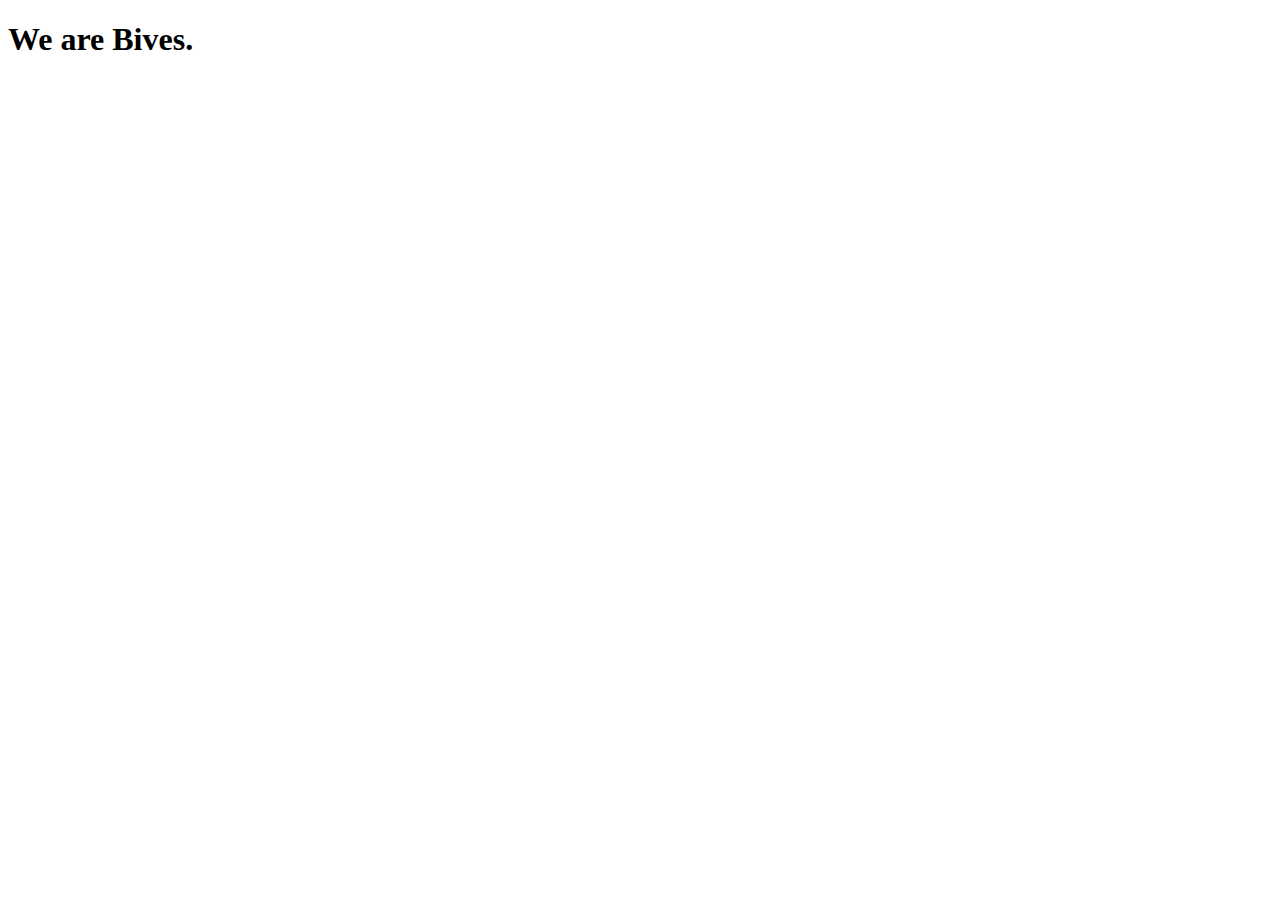
==== Templates/index.html @ 7138da74 "Add media" ====
<!DOCTYPE html>
<html lang="en">
<head>
    <meta charset="UTF-8">
    <meta name="viewport" content="width=device-width, initial-scale=1.0">
    <title>Bives</title>
</head>
<body>
    <h1>We are Bives.</h1>
</body>
</html>
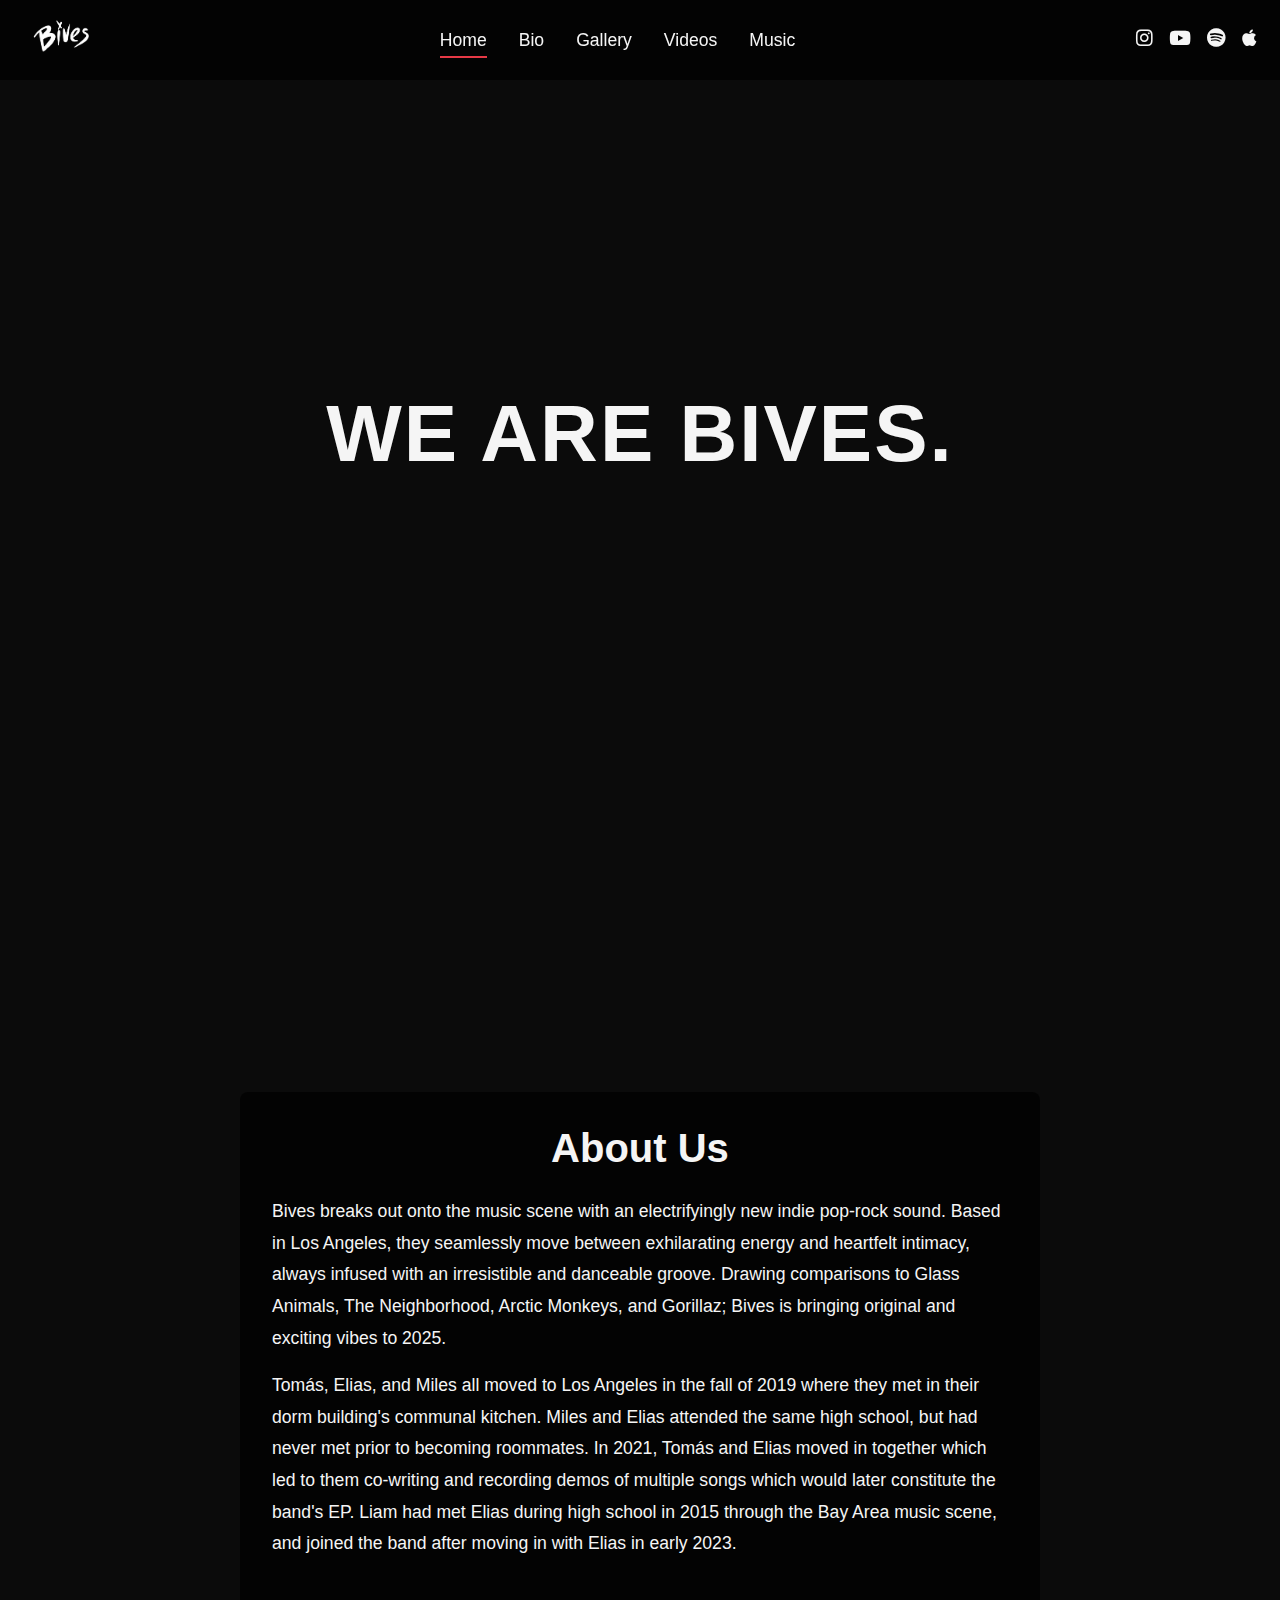
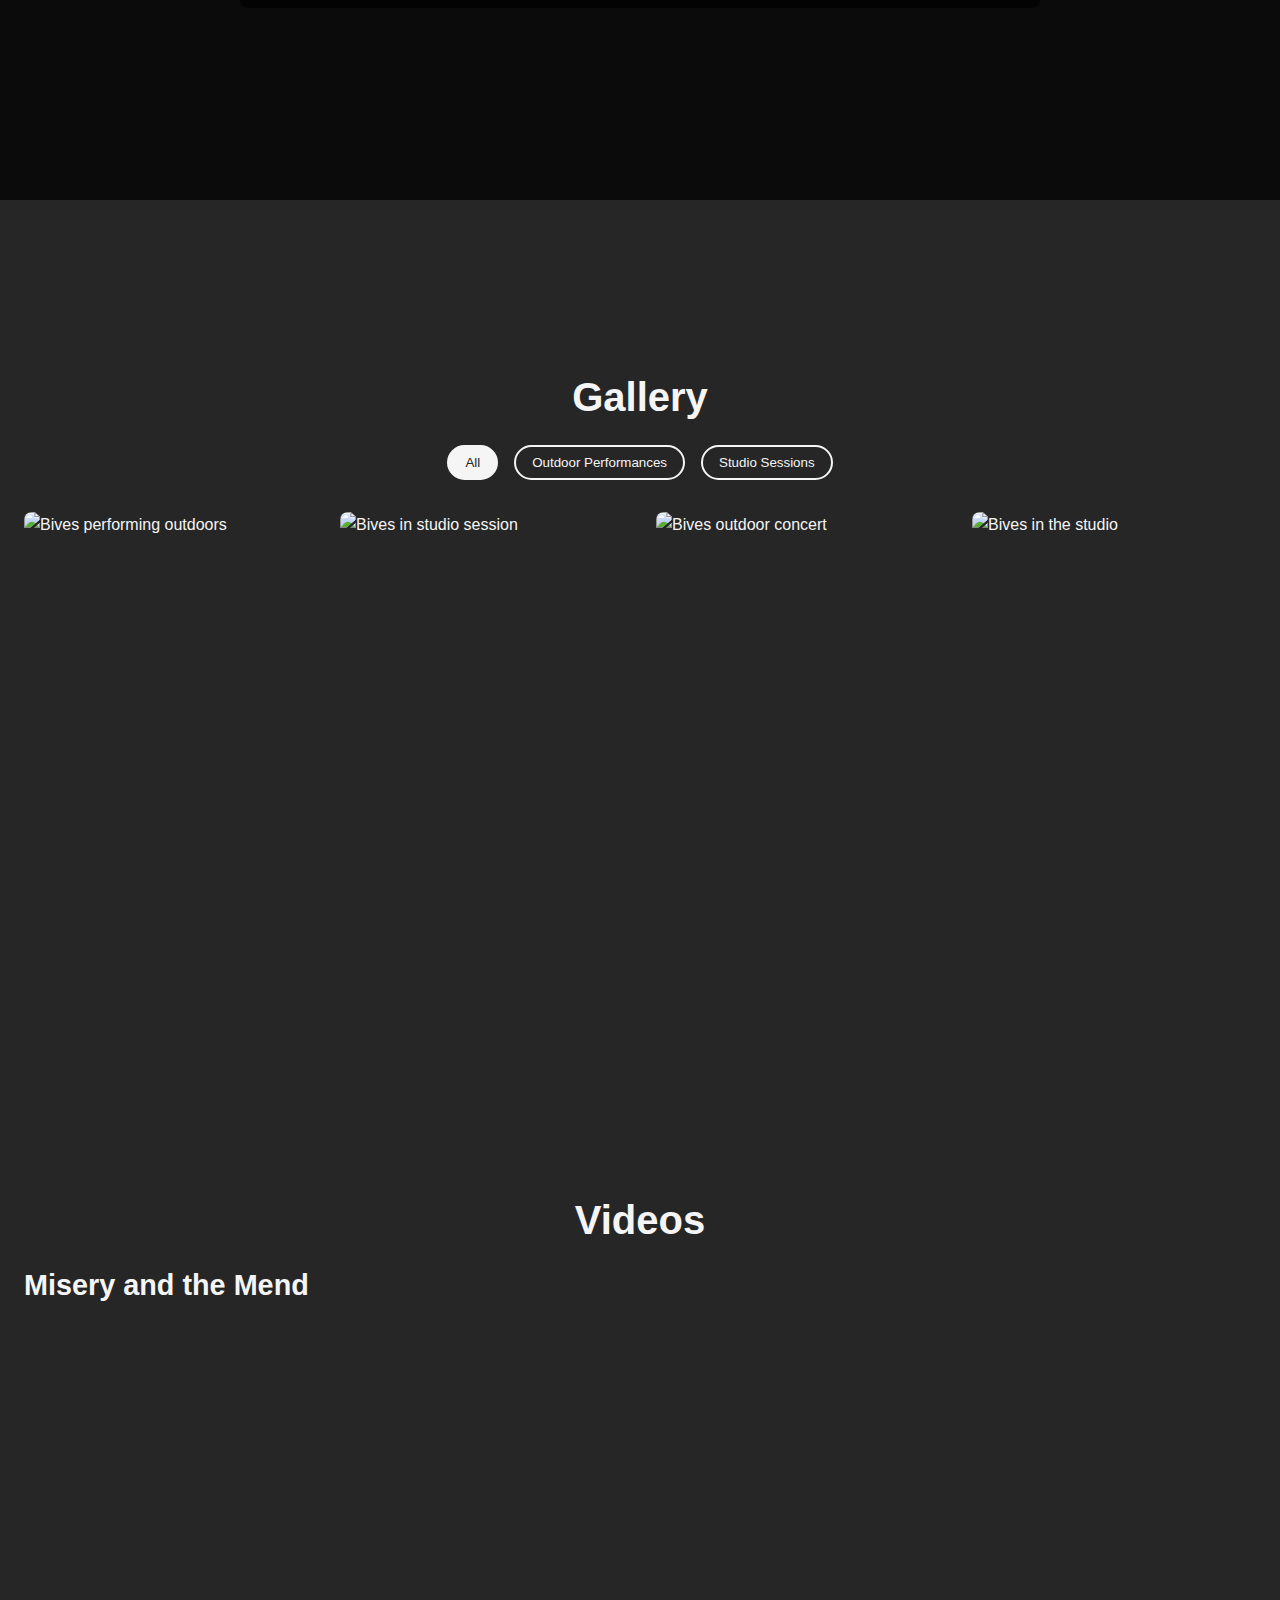
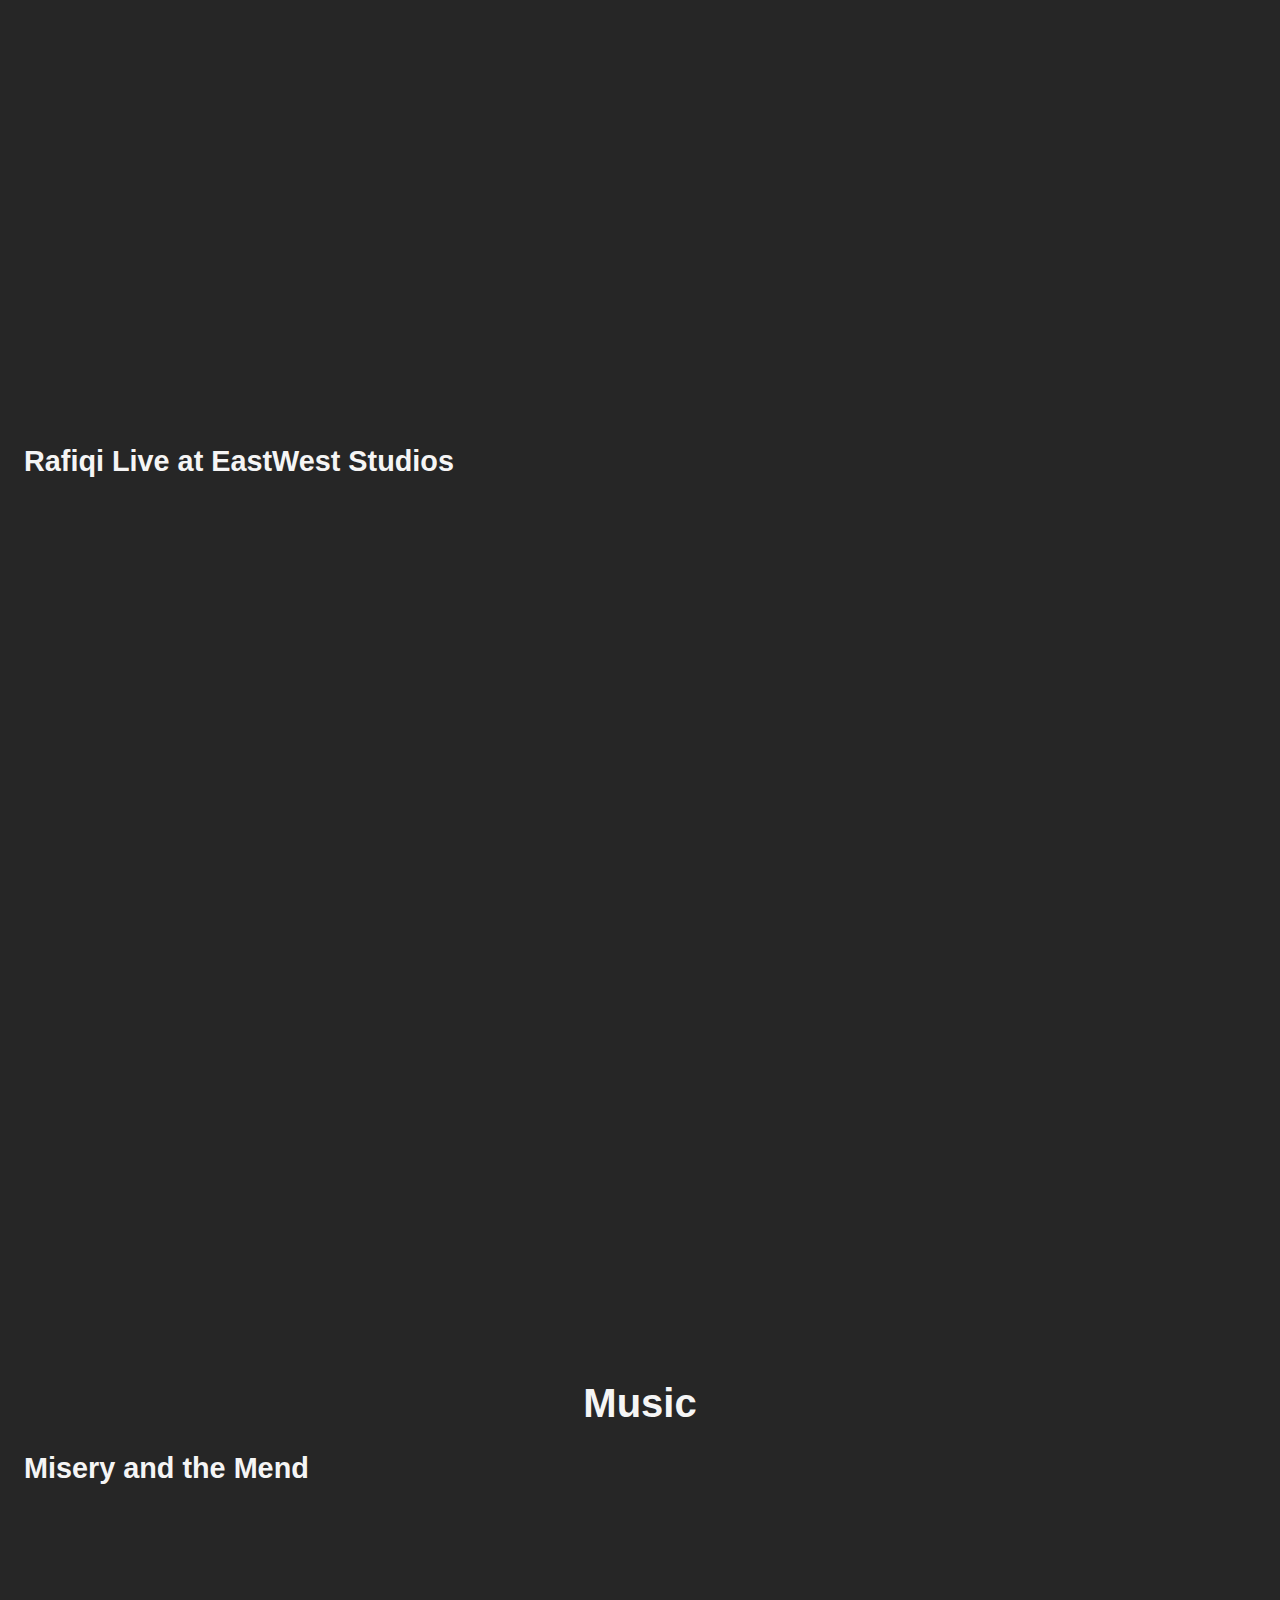
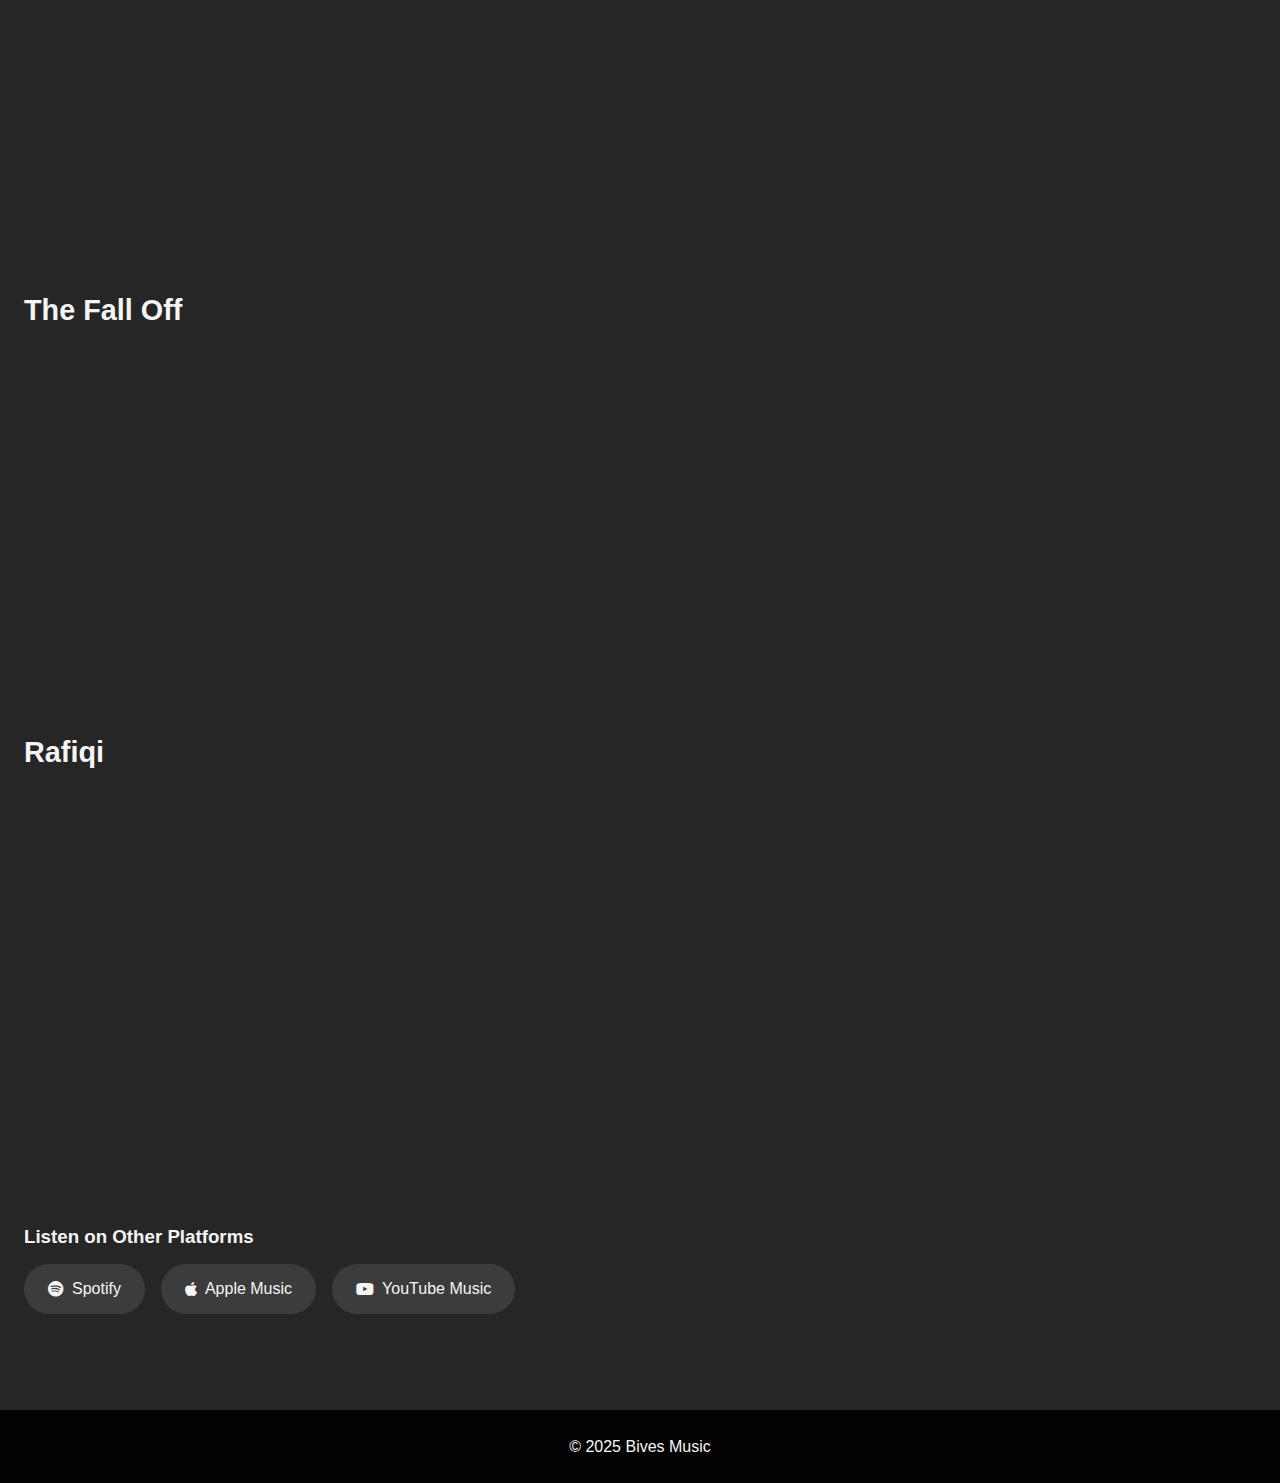
==== commit c5d57736: "Create index.html" ====
--- a/Templates/index.html
+++ b/Templates/index.html
@@ -1,11 +1,170 @@
+<!-- Templates/index.html -->
 <!DOCTYPE html>
 <html lang="en">
 <head>
     <meta charset="UTF-8">
     <meta name="viewport" content="width=device-width, initial-scale=1.0">
-    <title>Bives</title>
+    <title>Bives | Official Website</title>
+    <meta name="description" content="Bives - An electrifying indie pop-rock band from Los Angeles">
+    <link rel="stylesheet" href="../Static/css/styles.css">
+    <!-- Font Awesome for icons -->
+    <link rel="stylesheet" href="https://cdnjs.cloudflare.com/ajax/libs/font-awesome/6.4.0/css/all.min.css">
 </head>
 <body>
-    <h1>We are Bives.</h1>
+    <!-- Navigation -->
+    <nav class="main-nav">
+        <div class="nav-container">
+            <!-- Logo -->
+            <div class="logo">
+                <a href="#home">
+                    <img src="../Media/images/logo/logo_white.png" alt="Bives Logo" class="logo-img">
+                </a>
+            </div>
+            
+            <!-- Desktop Navigation Menu -->
+            <ul class="nav-menu">
+                <li><a href="#home" class="nav-link active">Home</a></li>
+                <li><a href="#bio" class="nav-link">Bio</a></li>
+                <li><a href="#gallery" class="nav-link">Gallery</a></li>
+                <li><a href="#videos" class="nav-link">Videos</a></li>
+                <li><a href="#music" class="nav-link">Music</a></li>
+            </ul>
+            
+            <!-- Social Media Links -->
+            <div class="social-links">
+                <a href="https://www.instagram.com/bives.mp3/" target="_blank" aria-label="Instagram">
+                    <i class="fab fa-instagram"></i>
+                </a>
+                <a href="https://www.youtube.com/channel/UCIbGfi64LMCAx41w2G6Bcbw" target="_blank" aria-label="YouTube">
+                    <i class="fab fa-youtube"></i>
+                </a>
+                <a href="https://open.spotify.com/artist/2z56uAB5zLrQXs2lIUnxNt" target="_blank" aria-label="Spotify">
+                    <i class="fab fa-spotify"></i>
+                </a>
+                <a href="#" target="_blank" aria-label="Apple Music">
+                    <i class="fab fa-apple"></i>
+                </a>
+            </div>
+            
+            <!-- Mobile Menu Toggle -->
+            <div class="hamburger">
+                <span class="bar"></span>
+                <span class="bar"></span>
+                <span class="bar"></span>
+            </div>
+        </div>
+    </nav>
+
+    <!-- Main Content Sections -->
+    <main>
+        <!-- Home/Landing Page -->
+        <section id="home" class="page home-page">
+            <div class="page-content">
+                <h1 class="main-title">We are Bives.</h1>
+            </div>
+        </section>
+
+        <!-- Bio/About Page -->
+        <section id="bio" class="page bio-page">
+            <div class="page-content">
+                <div class="bio-container">
+                    <h2>About Us</h2>
+                    <div class="bio-text">
+                        <p>Bives breaks out onto the music scene with an electrifyingly new indie pop-rock sound. Based in Los Angeles, they seamlessly move between exhilarating energy and heartfelt intimacy, always infused with an irresistible and danceable groove. Drawing comparisons to Glass Animals, The Neighborhood, Arctic Monkeys, and Gorillaz; Bives is bringing original and exciting vibes to 2025.</p>
+                        <p>Tomás, Elias, and Miles all moved to Los Angeles in the fall of 2019 where they met in their dorm building's communal kitchen. Miles and Elias attended the same high school, but had never met prior to becoming roommates. In 2021, Tomás and Elias moved in together which led to them co-writing and recording demos of multiple songs which would later constitute the band's EP. Liam had met Elias during high school in 2015 through the Bay Area music scene, and joined the band after moving in with Elias in early 2023.</p>
+                    </div>
+                </div>
+            </div>
+        </section>
+
+        <!-- Photo Gallery -->
+        <section id="gallery" class="page gallery-page">
+            <div class="page-content">
+                <h2>Gallery</h2>
+                <div class="gallery-categories">
+                    <button class="category-btn active" data-category="all">All</button>
+                    <button class="category-btn" data-category="outdoor">Outdoor Performances</button>
+                    <button class="category-btn" data-category="studio">Studio Sessions</button>
+                </div>
+                <div class="gallery-container">
+                    <div class="gallery-scroller">
+                        <!-- Gallery images will be populated here via JavaScript -->
+                    </div>
+                </div>
+            </div>
+        </section>
+
+        <!-- Videos Section -->
+        <section id="videos" class="page videos-page">
+            <div class="page-content">
+                <h2>Videos</h2>
+                <div class="videos-container">
+                    <div class="video-item">
+                        <h3>Misery and the Mend</h3>
+                        <div class="video-wrapper">
+                            <iframe width="560" height="315" src="https://www.youtube.com/embed/rcFxojbeQHA?si=1jiGKT5sKccXxqnn" title="YouTube video player" frameborder="0" allow="accelerometer; autoplay; clipboard-write; encrypted-media; gyroscope; picture-in-picture; web-share" referrerpolicy="strict-origin-when-cross-origin" allowfullscreen></iframe>
+                        </div>
+                    </div>
+                    <div class="video-item">
+                        <h3>Rafiqi Live at EastWest Studios</h3>
+                        <div class="video-wrapper">
+                            <iframe width="560" height="315" src="https://www.youtube.com/embed/BdA19tzehLc?si=J1nwJerDkR6PKJ5r" title="YouTube video player" frameborder="0" allow="accelerometer; autoplay; clipboard-write; encrypted-media; gyroscope; picture-in-picture; web-share" referrerpolicy="strict-origin-when-cross-origin" allowfullscreen></iframe>
+                        </div>
+                    </div>
+                </div>
+            </div>
+        </section>
+
+        <!-- Music Section -->
+        <section id="music" class="page music-page">
+            <div class="page-content">
+                <h2>Music</h2>
+                <div class="music-container">
+                    <div class="music-item">
+                        <h3>Misery and the Mend</h3>
+                        <div class="spotify-wrapper">
+                            <iframe style="border-radius:12px" src="https://open.spotify.com/embed/track/70ogw1NKKOwiwG8KB1XOak?utm_source=generator" width="100%" height="352" frameBorder="0" allowfullscreen="" allow="autoplay; clipboard-write; encrypted-media; fullscreen; picture-in-picture" loading="lazy"></iframe>
+                        </div>
+                    </div>
+                    <div class="music-item">
+                        <h3>The Fall Off</h3>
+                        <div class="spotify-wrapper">
+                            <iframe style="border-radius:12px" src="https://open.spotify.com/embed/track/1wkabSJ81QsYG14vYfn6i8?utm_source=generator&theme=0" width="100%" height="352" frameBorder="0" allowfullscreen="" allow="autoplay; clipboard-write; encrypted-media; fullscreen; picture-in-picture" loading="lazy"></iframe>
+                        </div>
+                    </div>
+                    <div class="music-item">
+                        <h3>Rafiqi</h3>
+                        <div class="spotify-wrapper">
+                            <iframe style="border-radius:12px" src="https://open.spotify.com/embed/track/7BXfAP07qdWw4hlUGqwCIs?utm_source=generator" width="100%" height="352" frameBorder="0" allowfullscreen="" allow="autoplay; clipboard-write; encrypted-media; fullscreen; picture-in-picture" loading="lazy"></iframe>
+                        </div>
+                    </div>
+                    <div class="music-platforms">
+                        <h3>Listen on Other Platforms</h3>
+                        <div class="platform-links">
+                            <a href="https://open.spotify.com/artist/2z56uAB5zLrQXs2lIUnxNt" target="_blank" class="platform-link">
+                                <i class="fab fa-spotify"></i> Spotify
+                            </a>
+                            <a href="#" target="_blank" class="platform-link">
+                                <i class="fab fa-apple"></i> Apple Music
+                            </a>
+                            <a href="#" target="_blank" class="platform-link">
+                                <i class="fab fa-youtube"></i> YouTube Music
+                            </a>
+                        </div>
+                    </div>
+                </div>
+            </div>
+        </section>
+    </main>
+
+    <!-- Footer -->
+    <footer class="main-footer">
+        <div class="footer-content">
+            <p>&copy; 2025 Bives Music</p>
+        </div>
+    </footer>
+
+    <!-- JavaScript -->
+    <script src="../Static/js/main.js"></script>
 </body>
 </html>--- a/Static/css/styles.css
+++ b/Static/css/styles.css
@@ -0,0 +1,527 @@
+/* Static/css/styles.css */
+
+/* ===== GLOBAL STYLES ===== */
+:root {
+    --primary-color: #262626;
+    --secondary-color: #f5f5f5;
+    --accent-color: #e63946;
+    --text-light: #f5f5f5;
+    --text-dark: #262626;
+    --transition: all 0.3s ease;
+    --overlay-dark: rgba(0, 0, 0, 0.7);
+    --overlay-light: rgba(255, 255, 255, 0.1);
+}
+
+* {
+    margin: 0;
+    padding: 0;
+    box-sizing: border-box;
+}
+
+html {
+    scroll-behavior: smooth;
+    scroll-snap-type: y mandatory;
+}
+
+body {
+    font-family: 'Helvetica Neue', Arial, sans-serif;
+    line-height: 1.6;
+    color: var(--text-light);
+    background-color: var(--primary-color);
+    overflow-x: hidden;
+}
+
+h1, h2, h3, h4 {
+    font-weight: 700;
+    line-height: 1.2;
+}
+
+a {
+    text-decoration: none;
+    color: var(--text-light);
+    transition: var(--transition);
+}
+
+a:hover {
+    color: var(--accent-color);
+}
+
+ul {
+    list-style: none;
+}
+
+img {
+    max-width: 100%;
+    height: auto;
+}
+
+/* ===== NAVIGATION ===== */
+.main-nav {
+    position: fixed;
+    width: 100%;
+    z-index: 1000;
+    background-color: rgba(0, 0, 0, 0.7);
+    backdrop-filter: blur(10px);
+    padding: 1rem 0;
+}
+
+.nav-container {
+    max-width: 1400px;
+    margin: 0 auto;
+    display: flex;
+    justify-content: space-between;
+    align-items: center;
+    padding: 0 1.5rem;
+}
+
+.logo {
+    z-index: 1001;
+}
+
+.logo-img {
+    height: 40px;
+    width: auto;
+}
+
+.nav-menu {
+    display: flex;
+    justify-content: center;
+    align-items: center;
+    gap: 2rem;
+}
+
+.nav-link {
+    font-size: 1.1rem;
+    font-weight: 500;
+    position: relative;
+    padding: 0.5rem 0;
+}
+
+.nav-link::after {
+    content: '';
+    position: absolute;
+    width: 0;
+    height: 2px;
+    background-color: var(--accent-color);
+    bottom: 0;
+    left: 0;
+    transition: var(--transition);
+}
+
+.nav-link:hover::after,
+.nav-link.active::after {
+    width: 100%;
+}
+
+.social-links {
+    display: flex;
+    gap: 1rem;
+}
+
+.social-links a {
+    font-size: 1.2rem;
+}
+
+.hamburger {
+    display: none;
+    cursor: pointer;
+    z-index: 1001;
+}
+
+.bar {
+    display: block;
+    width: 25px;
+    height: 3px;
+    margin: 5px auto;
+    transition: var(--transition);
+    background-color: var(--text-light);
+}
+
+/* ===== PAGE STRUCTURE ===== */
+.page {
+    position: relative;
+    min-height: 100vh;
+    width: 100%;
+    overflow: hidden;
+    scroll-snap-align: start;
+    display: flex;
+    justify-content: center;
+    align-items: center;
+}
+
+.page-content {
+    width: 100%;
+    max-width: 1400px;
+    padding: 6rem 1.5rem;
+    position: relative;
+    z-index: 1;
+}
+
+.home-page, .bio-page {
+    background-size: cover;
+    background-position: center;
+    background-repeat: no-repeat;
+    background-attachment: fixed;
+}
+
+.home-page::before, .bio-page::before {
+    content: '';
+    position: absolute;
+    top: 0;
+    left: 0;
+    width: 100%;
+    height: 100%;
+    background-color: var(--overlay-dark);
+}
+
+.home-page {
+    background-image: url('../Media/images/desktop/background_desktop.jpg');
+}
+
+.bio-page {
+    background-image: url('../Media/images/desktop/background_desktop.jpg');
+}
+
+/* ===== HOME PAGE ===== */
+.main-title {
+    font-size: 5rem;
+    text-align: center;
+    text-transform: uppercase;
+    letter-spacing: 2px;
+    margin-bottom: 2rem;
+}
+
+/* ===== BIO PAGE ===== */
+.bio-container {
+    max-width: 800px;
+    margin: 0 auto;
+    background-color: var(--overlay-dark);
+    padding: 2rem;
+    border-radius: 8px;
+}
+
+.bio-container h2 {
+    font-size: 2.5rem;
+    margin-bottom: 1.5rem;
+    text-align: center;
+}
+
+.bio-text p {
+    margin-bottom: 1rem;
+    font-size: 1.1rem;
+    line-height: 1.8;
+}
+
+/* ===== GALLERY PAGE ===== */
+.gallery-page {
+    background-color: var(--primary-color);
+}
+
+.gallery-page h2 {
+    font-size: 2.5rem;
+    margin-bottom: 1.5rem;
+    text-align: center;
+}
+
+.gallery-categories {
+    display: flex;
+    justify-content: center;
+    gap: 1rem;
+    margin-bottom: 2rem;
+}
+
+.category-btn {
+    background: none;
+    border: 2px solid var(--text-light);
+    color: var(--text-light);
+    padding: 0.5rem 1rem;
+    border-radius: 50px;
+    cursor: pointer;
+    font-weight: 500;
+    transition: var(--transition);
+}
+
+.category-btn:hover,
+.category-btn.active {
+    background-color: var(--text-light);
+    color: var(--text-dark);
+}
+
+.gallery-container {
+    width: 100%;
+    overflow: hidden;
+}
+
+.gallery-scroller {
+    display: flex;
+    overflow-x: auto;
+    scroll-snap-type: x mandatory;
+    scroll-behavior: smooth;
+    -webkit-overflow-scrolling: touch;
+    gap: 1rem;
+    padding-bottom: 1rem;
+}
+
+.gallery-scroller::-webkit-scrollbar {
+    height: 6px;
+}
+
+.gallery-scroller::-webkit-scrollbar-track {
+    background: var(--overlay-light);
+    border-radius: 10px;
+}
+
+.gallery-scroller::-webkit-scrollbar-thumb {
+    background: var(--text-light);
+    border-radius: 10px;
+}
+
+.gallery-item {
+    scroll-snap-align: start;
+    min-width: 300px;
+    height: 400px;
+    border-radius: 8px;
+    overflow: hidden;
+    position: relative;
+}
+
+.gallery-item img {
+    width: 100%;
+    height: 100%;
+    object-fit: cover;
+    transition: transform 0.5s ease;
+}
+
+.gallery-item:hover img {
+    transform: scale(1.05);
+}
+
+.gallery-item-info {
+    position: absolute;
+    bottom: 0;
+    left: 0;
+    width: 100%;
+    padding: 1rem;
+    background: linear-gradient(to top, rgba(0, 0, 0, 0.8), transparent);
+    transform: translateY(100%);
+    transition: var(--transition);
+}
+
+.gallery-item:hover .gallery-item-info {
+    transform: translateY(0);
+}
+
+/* ===== VIDEOS PAGE ===== */
+.videos-page {
+    overflow-y: auto;
+    background-color: var(--primary-color);
+}
+
+.videos-page h2 {
+    font-size: 2.5rem;
+    margin-bottom: 1.5rem;
+    text-align: center;
+}
+
+.videos-container {
+    display: flex;
+    flex-direction: column;
+    gap: 2rem;
+}
+
+.video-item h3 {
+    margin-bottom: 1rem;
+    font-size: 1.8rem;
+}
+
+.video-wrapper {
+    position: relative;
+    width: 100%;
+    padding-bottom: 56.25%; /* 16:9 aspect ratio */
+    height: 0;
+    overflow: hidden;
+    border-radius: 8px;
+}
+
+.video-wrapper iframe {
+    position: absolute;
+    top: 0;
+    left: 0;
+    width: 100%;
+    height: 100%;
+    border: none;
+}
+
+/* ===== MUSIC PAGE ===== */
+.music-page {
+    overflow-y: auto;
+    background-color: var(--primary-color);
+}
+
+.music-page h2 {
+    font-size: 2.5rem;
+    margin-bottom: 1.5rem;
+    text-align: center;
+}
+
+.music-container {
+    display: flex;
+    flex-direction: column;
+    gap: 2rem;
+}
+
+.music-item h3 {
+    margin-bottom: 1rem;
+    font-size: 1.8rem;
+}
+
+.spotify-wrapper {
+    border-radius: 12px;
+    overflow: hidden;
+}
+
+.music-platforms {
+    margin-top: 3rem;
+}
+
+.platform-links {
+    display: flex;
+    flex-wrap: wrap;
+    gap: 1rem;
+    margin-top: 1rem;
+}
+
+.platform-link {
+    display: flex;
+    align-items: center;
+    gap: 0.5rem;
+    padding: 0.75rem 1.5rem;
+    background-color: var(--overlay-light);
+    border-radius: 50px;
+    font-weight: 500;
+    transition: var(--transition);
+}
+
+.platform-link:hover {
+    background-color: var(--accent-color);
+    color: var(--text-light);
+}
+
+/* ===== FOOTER ===== */
+.main-footer {
+    background-color: rgba(0, 0, 0, 0.9);
+    padding: 1.5rem 0;
+    text-align: center;
+    position: relative;
+    z-index: 100;
+}
+
+.footer-content {
+    max-width: 1400px;
+    margin: 0 auto;
+    padding: 0 1.5rem;
+}
+
+/* ===== RESPONSIVE STYLES ===== */
+@media (max-width: 1024px) {
+    .main-title {
+        font-size: 4rem;
+    }
+}
+
+@media (max-width: 768px) {
+    .hamburger {
+        display: block;
+    }
+
+    .hamburger.active .bar:nth-child(2) {
+        opacity: 0;
+    }
+
+    .hamburger.active .bar:nth-child(1) {
+        transform: translateY(8px) rotate(45deg);
+    }
+
+    .hamburger.active .bar:nth-child(3) {
+        transform: translateY(-8px) rotate(-45deg);
+    }
+
+    .nav-menu {
+        position: fixed;
+        left: -100%;
+        top: 0;
+        flex-direction: column;
+        justify-content: center;
+        background-color: var(--primary-color);
+        width: 100%;
+        height: 100vh;
+        text-align: center;
+        transition: var(--transition);
+        z-index: 1000;
+    }
+
+    .nav-menu.active {
+        left: 0;
+    }
+
+    .nav-link {
+        font-size: 1.5rem;
+    }
+
+    .social-links {
+        display: none;
+    }
+
+    .social-links.mobile {
+        display: flex;
+        justify-content: center;
+        margin-top: 2rem;
+    }
+
+    .social-links.mobile a {
+        font-size: 1.5rem;
+        margin: 0 0.75rem;
+    }
+
+    .main-title {
+        font-size: 3rem;
+    }
+
+    .gallery-categories {
+        flex-wrap: wrap;
+    }
+
+    .home-page {
+        background-image: url('../Media/images/mobile/background_mobile.jpg');
+    }
+
+    .bio-page {
+        background-image: url('../Media/images/mobile/background_mobile.jpg');
+    }
+}
+
+@media (max-width: 480px) {
+    .main-title {
+        font-size: 2.5rem;
+    }
+
+    .page-content {
+        padding: 5rem 1rem;
+    }
+
+    .bio-container {
+        padding: 1.5rem;
+    }
+
+    .bio-container h2,
+    .gallery-page h2,
+    .videos-page h2,
+    .music-page h2 {
+        font-size: 2rem;
+    }
+
+    .video-item h3,
+    .music-item h3 {
+        font-size: 1.5rem;
+    }
+}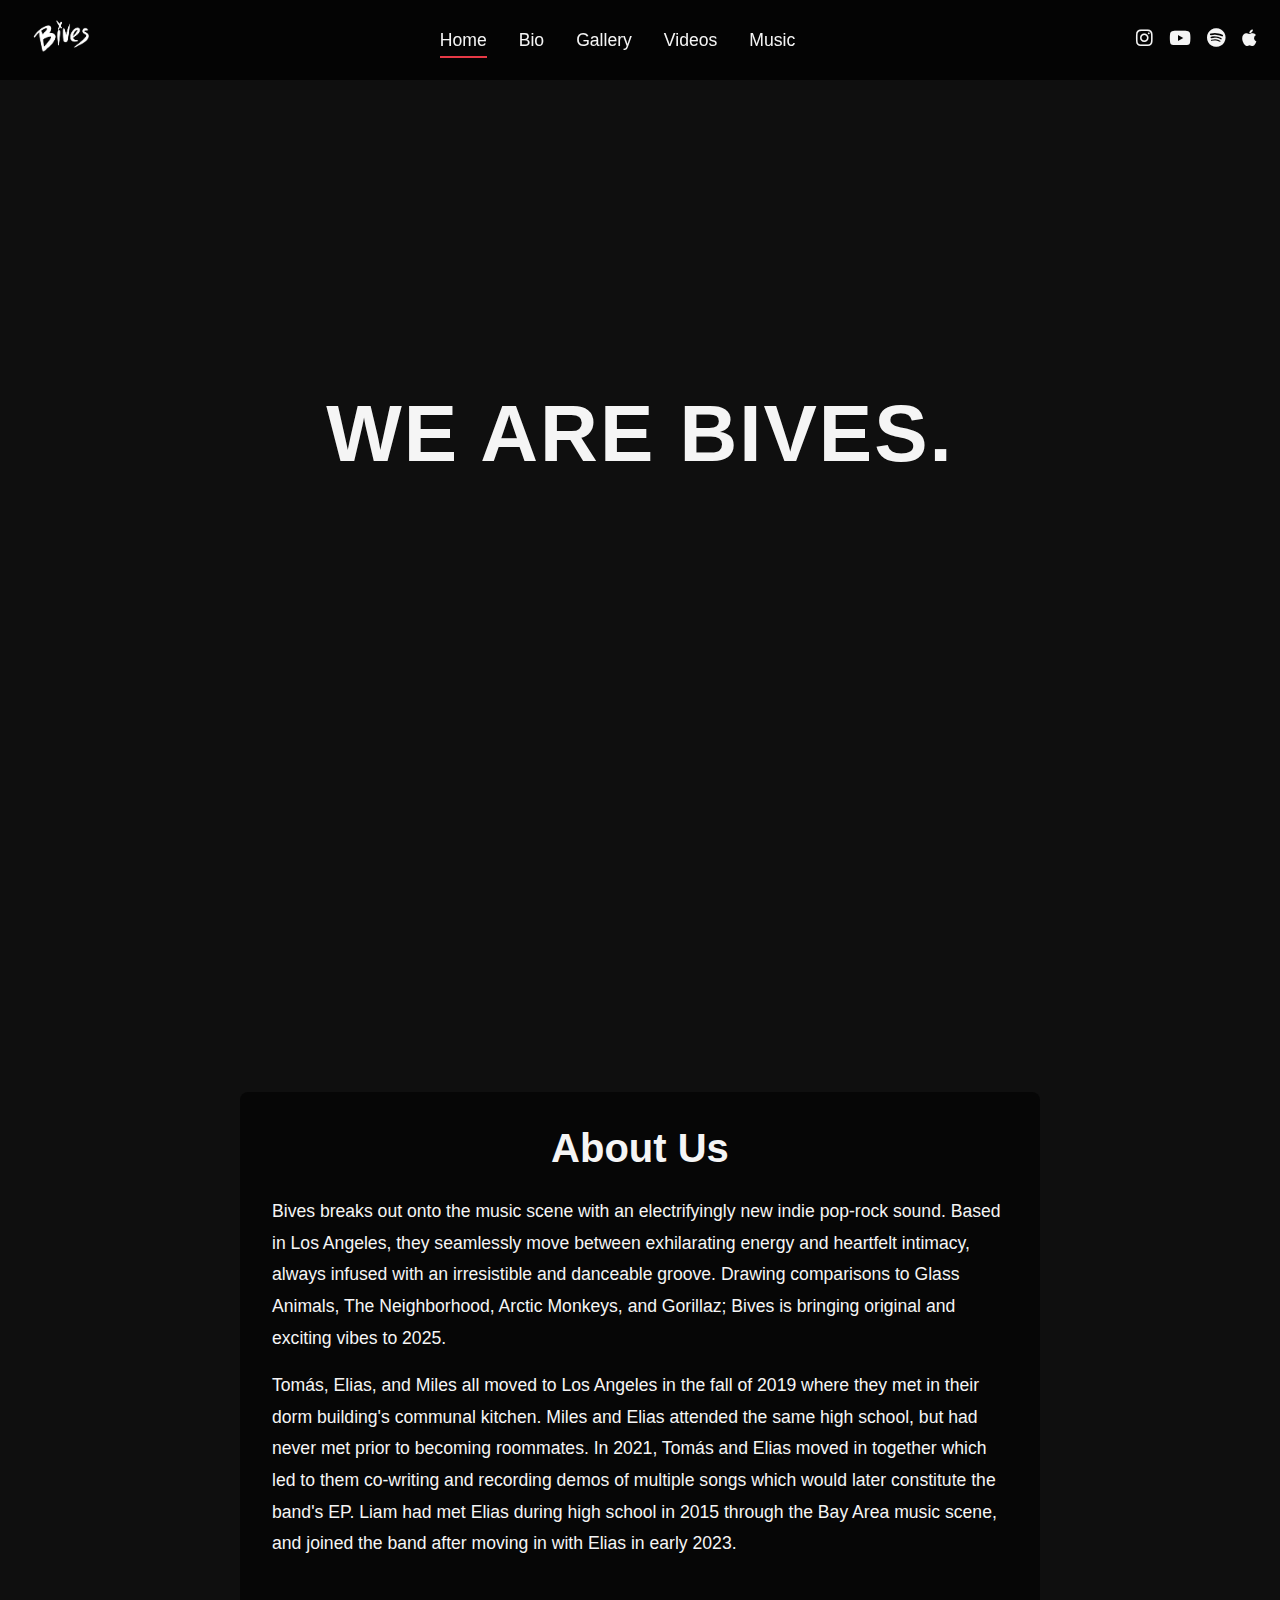
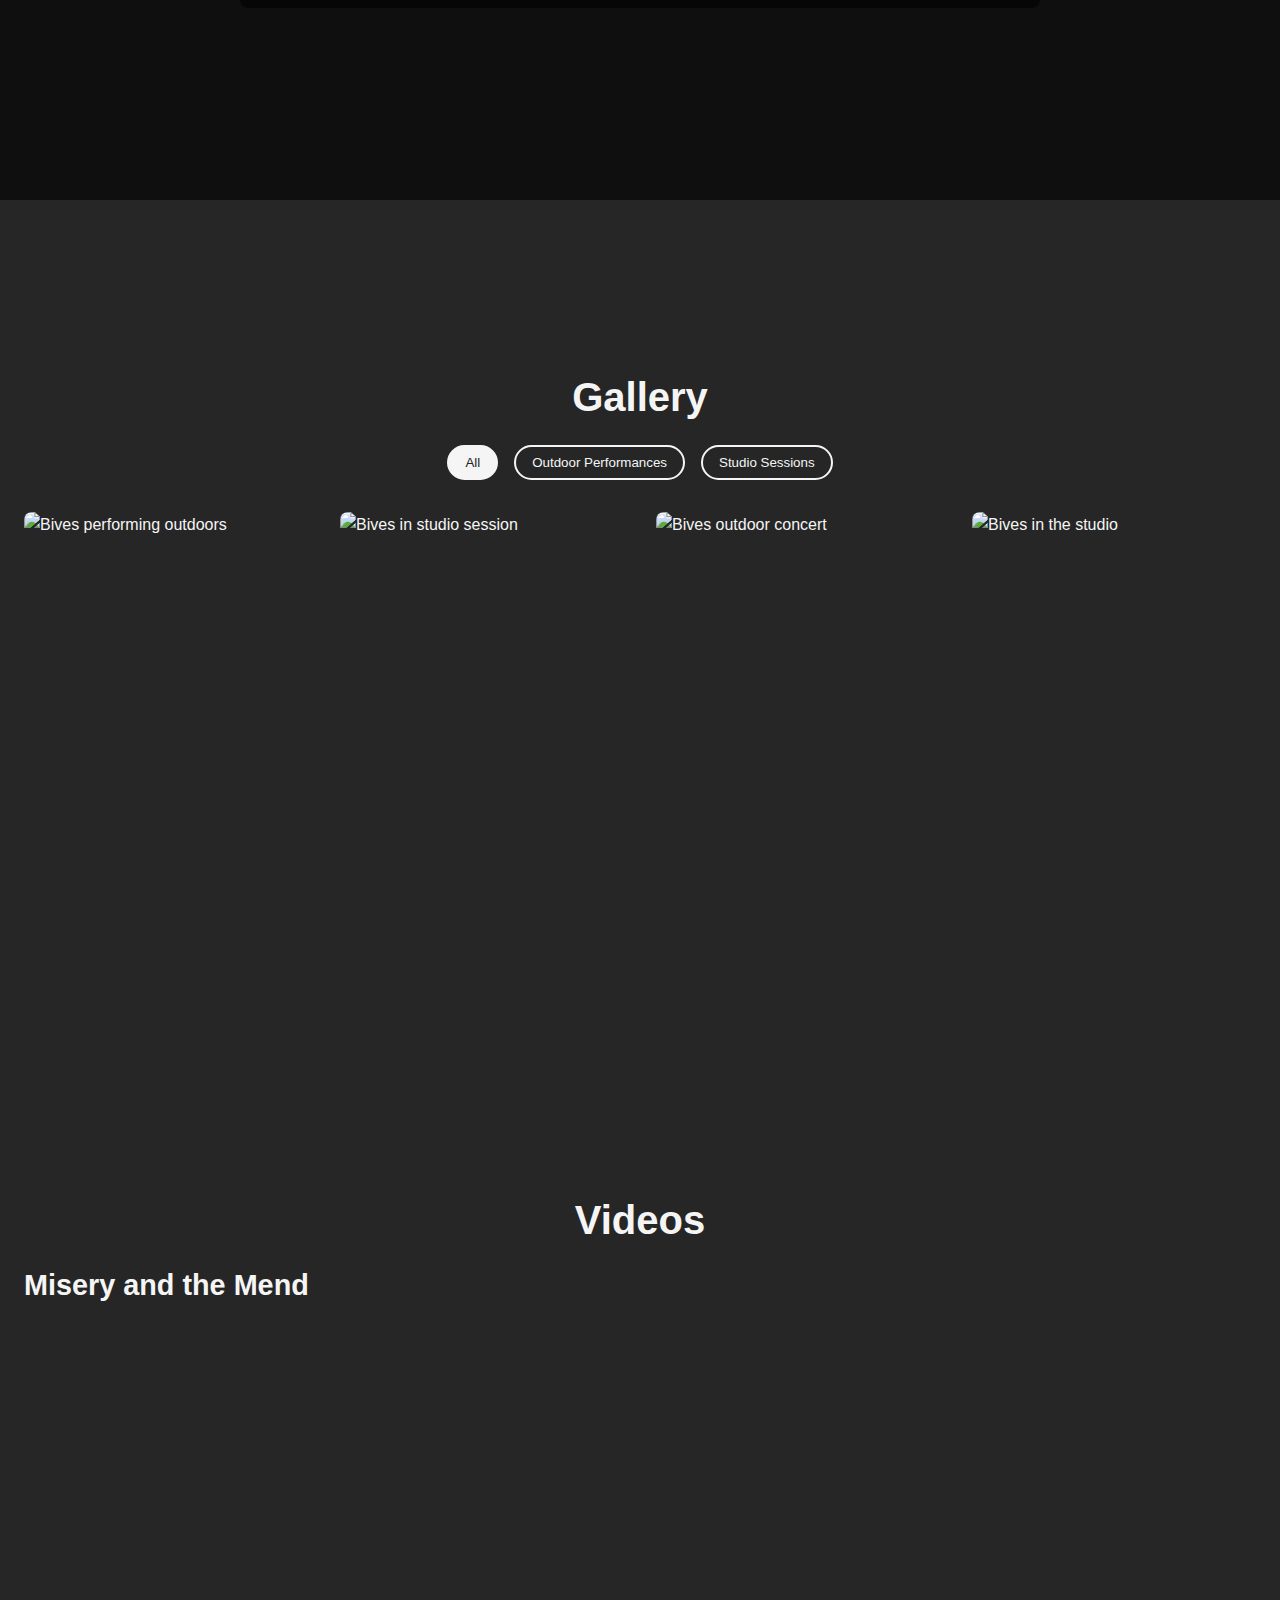
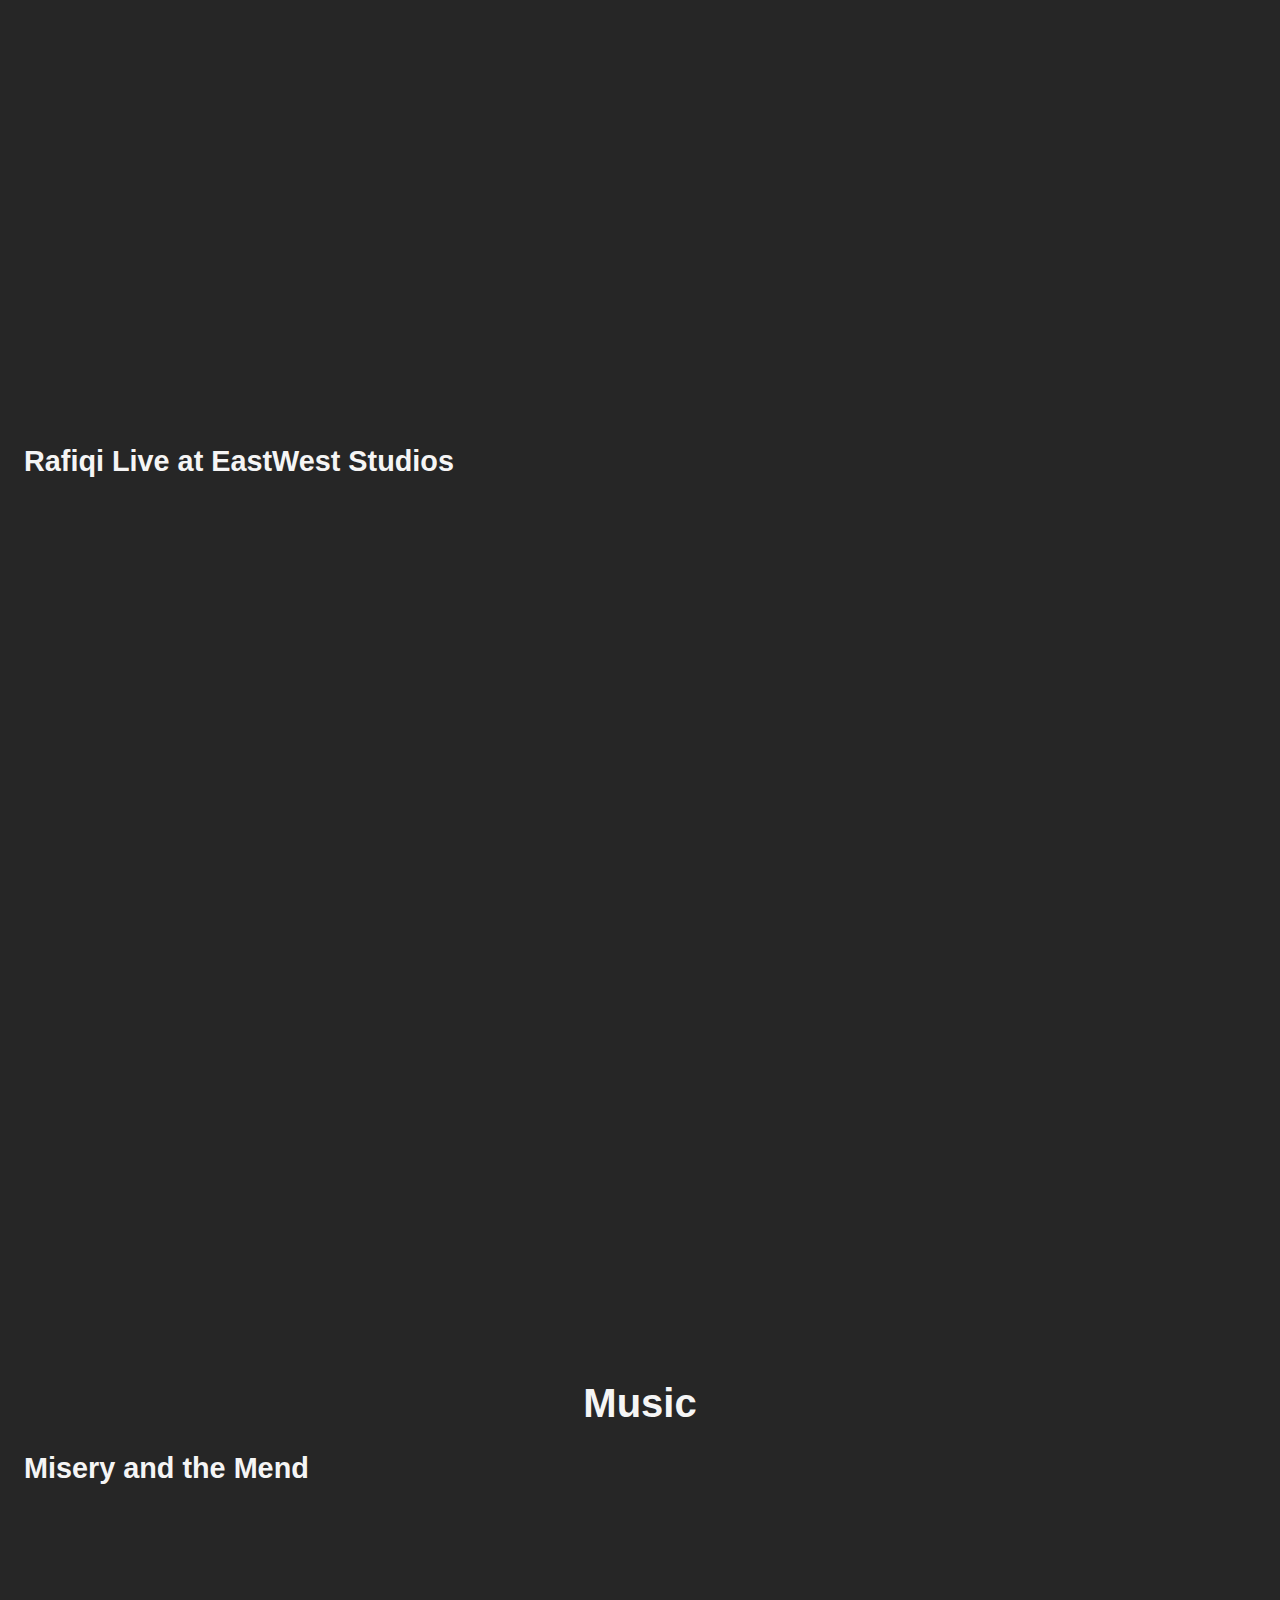
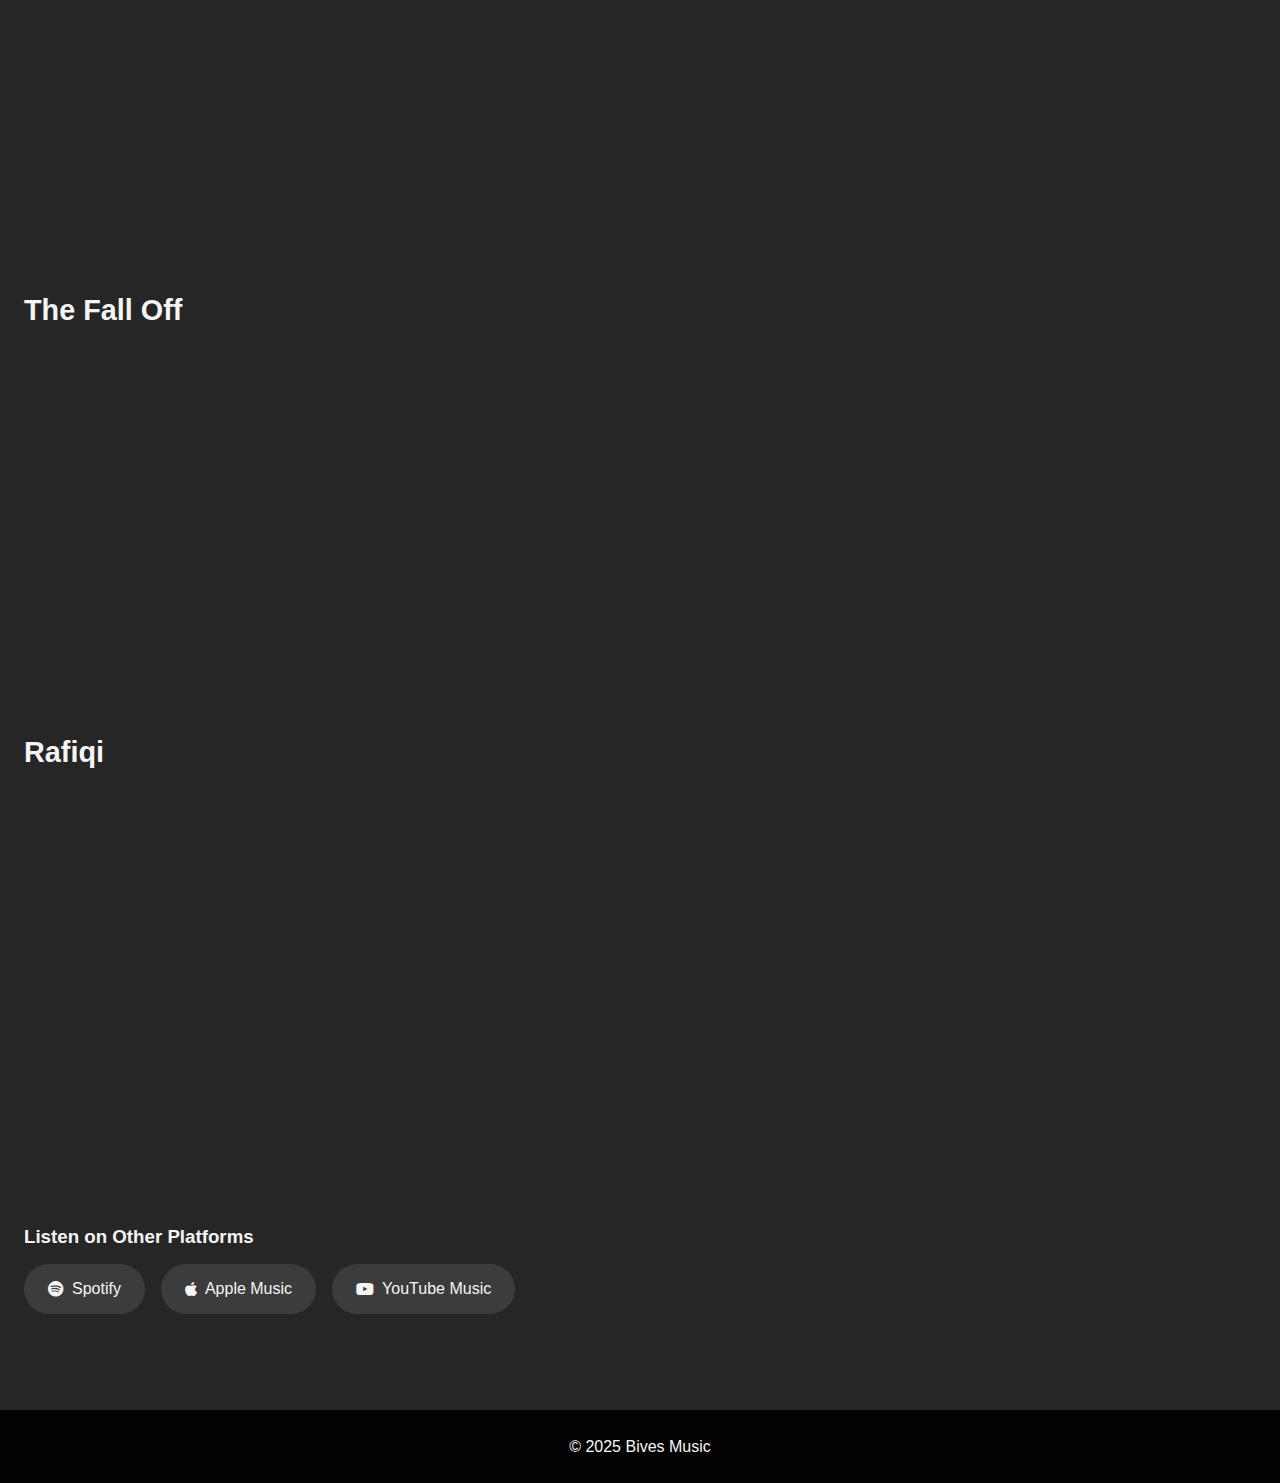
==== commit 6fc8d2b8: "Change styles" ====
--- a/Templates/index.html
+++ b/Templates/index.html
@@ -17,7 +17,7 @@
             <!-- Logo -->
             <div class="logo">
                 <a href="#home">
-                    <img src="../Media/images/logo/logo_white.png" alt="Bives Logo" class="logo-img">
+                    <img src="../../Media/images/logo/logo_white.png" alt="Bives Logo" class="logo-img">
                 </a>
             </div>
             
--- a/Static/css/styles.css
+++ b/Static/css/styles.css
@@ -8,7 +8,7 @@
     --text-light: #f5f5f5;
     --text-dark: #262626;
     --transition: all 0.3s ease;
-    --overlay-dark: rgba(0, 0, 0, 0.7);
+    --overlay-dark: rgba(0, 0, 0, 0.6);
     --overlay-light: rgba(255, 255, 255, 0.1);
 }
 
@@ -175,11 +175,12 @@
 }
 
 .home-page {
-    background-image: url('../Media/images/desktop/background_desktop.jpg');
+    background-image: url('../../Media/images/desktop/background_desktop.jpg');
 }
 
 .bio-page {
-    background-image: url('../Media/images/desktop/background_desktop.jpg');
+    background-image: url('../../Media/images/desktop/background_desktop.jpg');
+    /* background-image: url('../../Media/images/desktop/background_bio_desktop.jpg'); */
 }
 
 /* ===== HOME PAGE ===== */
@@ -492,11 +493,11 @@
     }
 
     .home-page {
-        background-image: url('../Media/images/mobile/background_mobile.jpg');
+        background-image: url('../../Media/images/mobile/background_mobile.jpg');
     }
 
     .bio-page {
-        background-image: url('../Media/images/mobile/background_mobile.jpg');
+        background-image: url('../../Media/images/mobile/background_mobile.jpg');
     }
 }
 
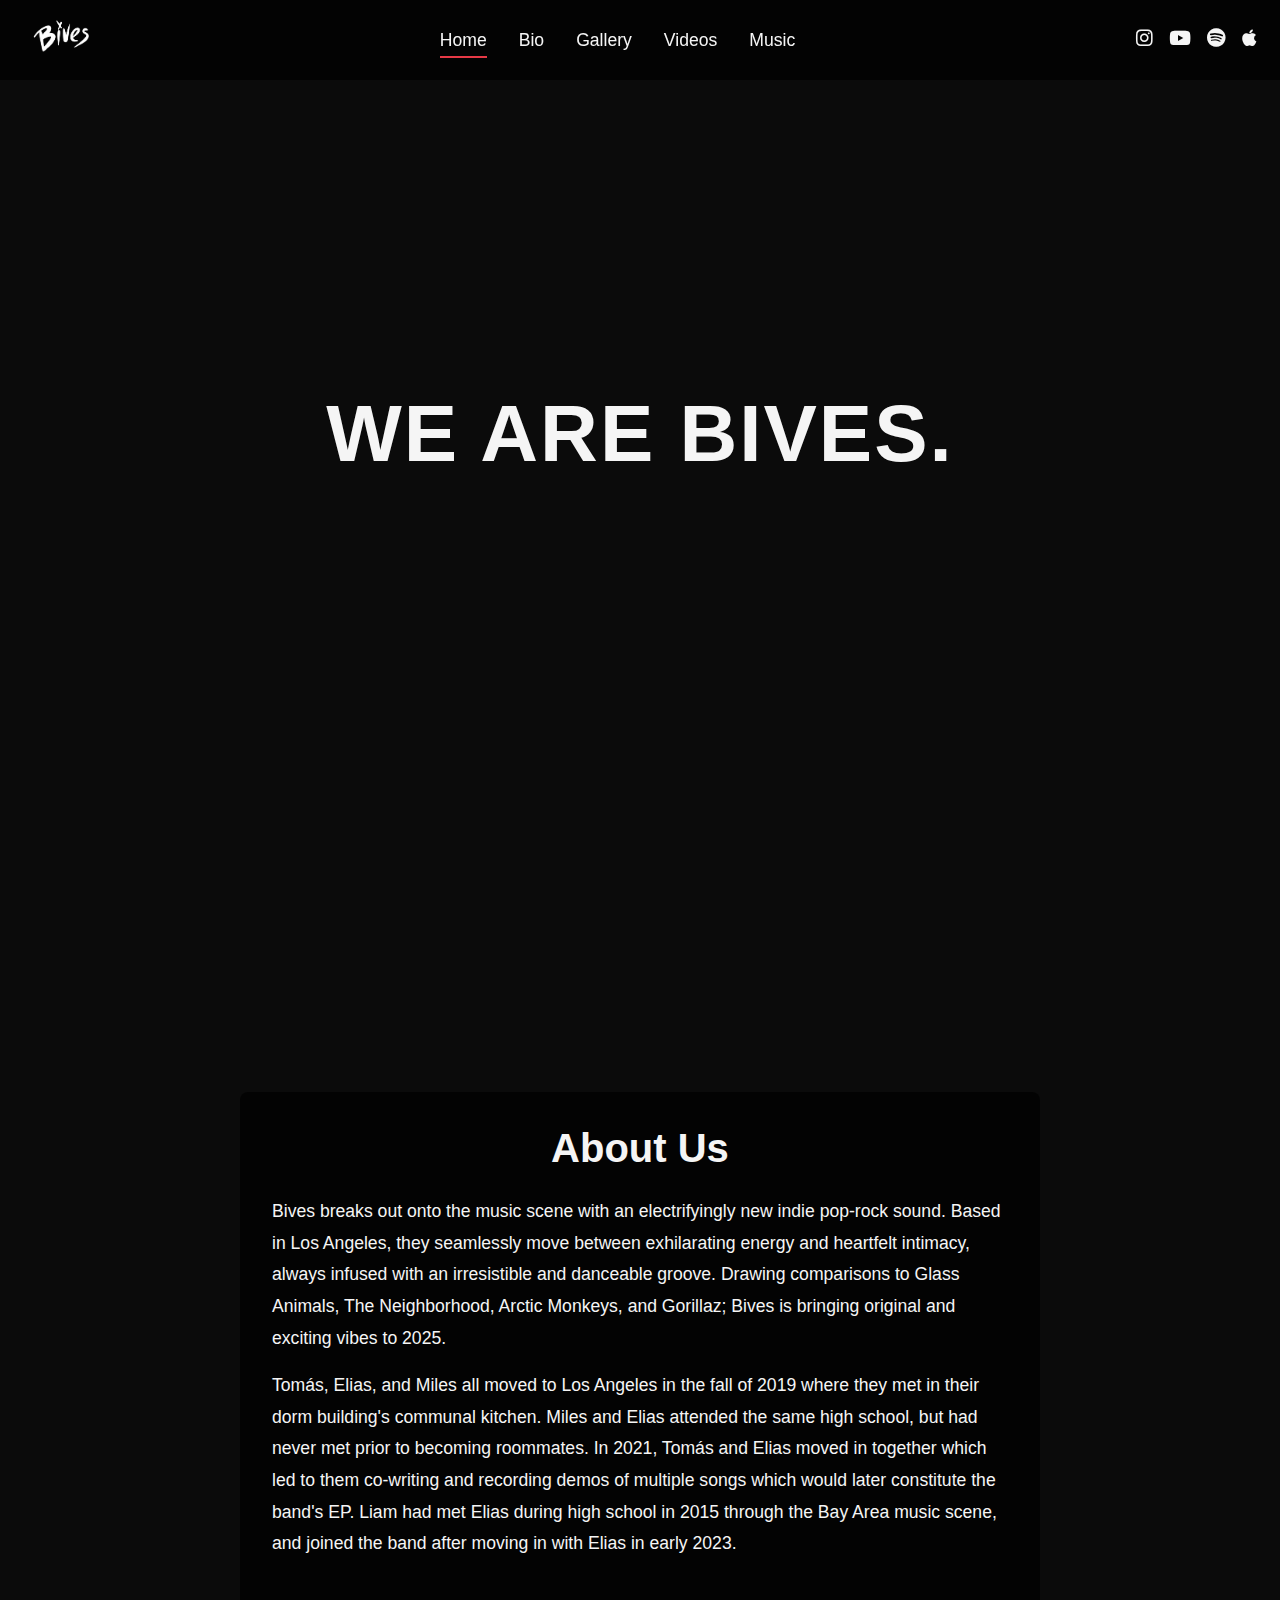
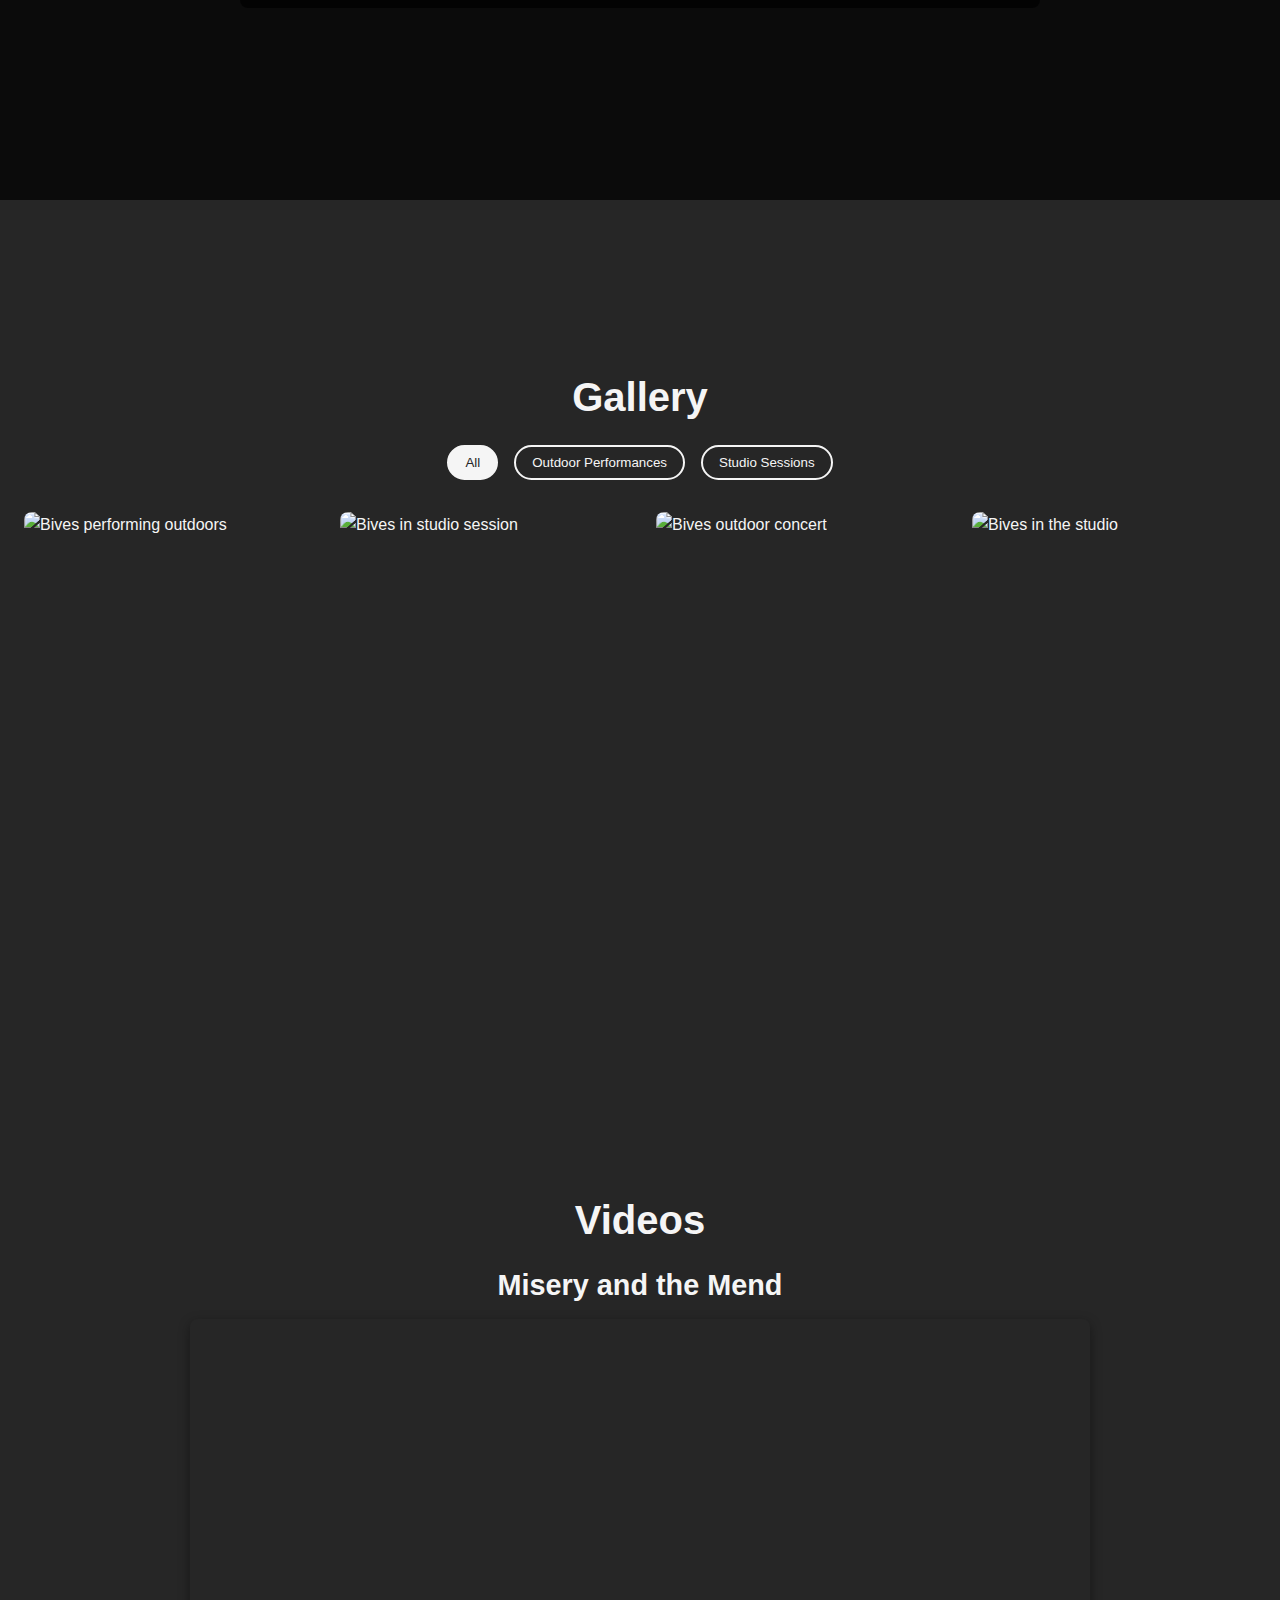
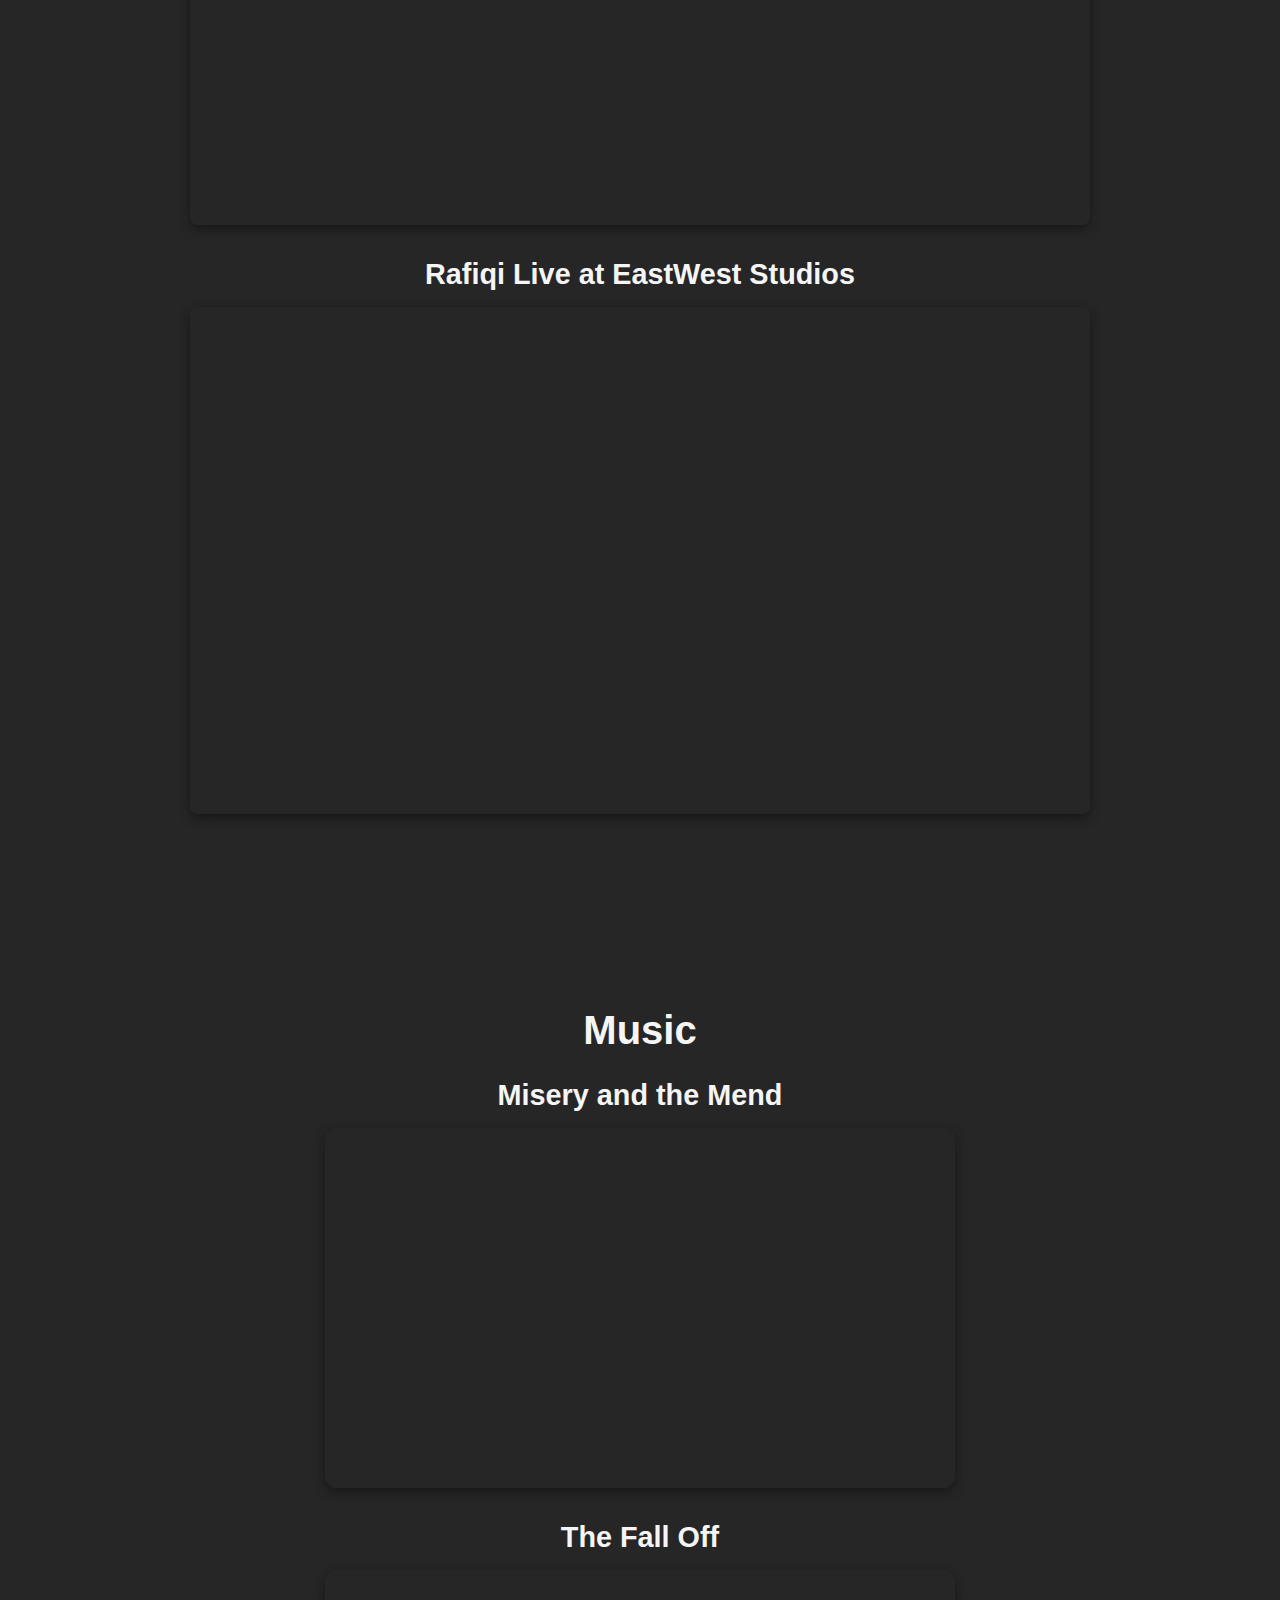
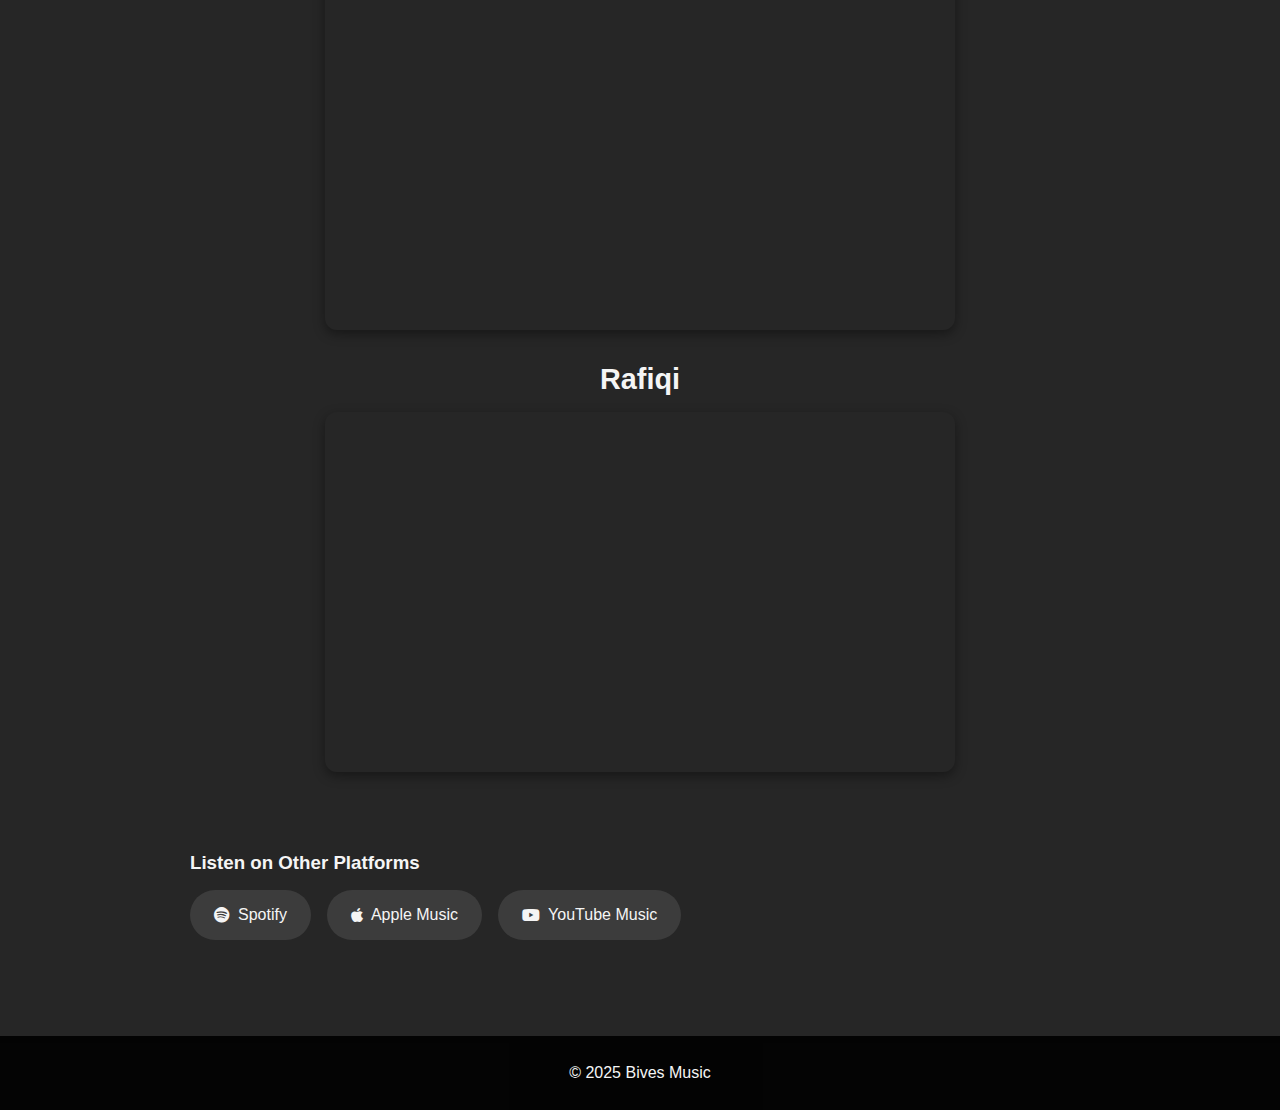
==== commit 88b9f300: "Add lightbox for gallery" ====
--- a/Templates/index.html
+++ b/Templates/index.html
@@ -17,7 +17,7 @@
             <!-- Logo -->
             <div class="logo">
                 <a href="#home">
-                    <img src="../../Media/images/logo/logo_white.png" alt="Bives Logo" class="logo-img">
+                    <img src="../Media/images/logo/logo_white.png" alt="Bives Logo" class="logo-img">
                 </a>
             </div>
             
@@ -41,7 +41,7 @@
                 <a href="https://open.spotify.com/artist/2z56uAB5zLrQXs2lIUnxNt" target="_blank" aria-label="Spotify">
                     <i class="fab fa-spotify"></i>
                 </a>
-                <a href="#" target="_blank" aria-label="Apple Music">
+                <a href="https://music.apple.com/us/artist/bives/1753832882" target="_blank" aria-label="Apple Music">
                     <i class="fab fa-apple"></i>
                 </a>
             </div>
@@ -144,10 +144,10 @@
                             <a href="https://open.spotify.com/artist/2z56uAB5zLrQXs2lIUnxNt" target="_blank" class="platform-link">
                                 <i class="fab fa-spotify"></i> Spotify
                             </a>
-                            <a href="#" target="_blank" class="platform-link">
+                            <a href="https://music.apple.com/us/artist/bives/1753832882" target="_blank" class="platform-link">
                                 <i class="fab fa-apple"></i> Apple Music
                             </a>
-                            <a href="#" target="_blank" class="platform-link">
+                            <a href="https://www.youtube.com/channel/UCIbGfi64LMCAx41w2G6Bcbw" target="_blank" class="platform-link">
                                 <i class="fab fa-youtube"></i> YouTube Music
                             </a>
                         </div>
@@ -164,6 +164,19 @@
         </div>
     </footer>
 
+    <!-- Lightbox Modal for Gallery Images -->
+    <div id="image-lightbox" class="lightbox">
+        <div class="lightbox-content">
+            <span class="lightbox-close">&times;</span>
+            <img id="lightbox-img" src="" alt="Enlarged gallery image">
+            <div class="lightbox-caption">
+                <h3 id="lightbox-title"></h3>
+            </div>
+            <button class="lightbox-nav prev" aria-label="Previous image">&lt;</button>
+            <button class="lightbox-nav next" aria-label="Next image">&gt;</button>
+        </div>
+    </div>
+
     <!-- JavaScript -->
     <script src="../Static/js/main.js"></script>
 </body>
--- a/Static/css/styles.css
+++ b/Static/css/styles.css
@@ -8,7 +8,7 @@
     --text-light: #f5f5f5;
     --text-dark: #262626;
     --transition: all 0.3s ease;
-    --overlay-dark: rgba(0, 0, 0, 0.6);
+    --overlay-dark: rgba(0, 0, 0, 0.7);
     --overlay-light: rgba(255, 255, 255, 0.1);
 }
 
@@ -175,12 +175,11 @@
 }
 
 .home-page {
-    background-image: url('../../Media/images/desktop/background_desktop.jpg');
+    background-image: url('/Media/images/desktop/background_desktop.jpg');
 }
 
 .bio-page {
-    background-image: url('../../Media/images/desktop/background_desktop.jpg');
-    /* background-image: url('../../Media/images/desktop/background_bio_desktop.jpg'); */
+    background-image: url('/Media/images/desktop/background_bio_desktop.jpg');
 }
 
 /* ===== HOME PAGE ===== */
@@ -284,6 +283,7 @@
     border-radius: 8px;
     overflow: hidden;
     position: relative;
+    cursor: pointer;
 }
 
 .gallery-item img {
@@ -312,6 +312,89 @@
     transform: translateY(0);
 }
 
+/* ===== LIGHTBOX STYLES ===== */
+.lightbox {
+    display: none;
+    position: fixed;
+    z-index: 2000;
+    left: 0;
+    top: 0;
+    width: 100%;
+    height: 100%;
+    background-color: rgba(0, 0, 0, 0.9);
+    overflow: hidden;
+}
+
+.lightbox-content {
+    position: relative;
+    display: flex;
+    flex-direction: column;
+    justify-content: center;
+    align-items: center;
+    width: 100%;
+    height: 100%;
+    max-width: 100vw;
+    max-height: 100vh;
+    margin: auto;
+}
+
+.lightbox-close {
+    position: absolute;
+    top: 15px;
+    right: 25px;
+    font-size: 35px;
+    color: var(--text-light);
+    cursor: pointer;
+    z-index: 2001;
+    transition: var(--transition);
+}
+
+.lightbox-close:hover {
+    color: var(--accent-color);
+}
+
+#lightbox-img {
+    max-width: 90%;
+    max-height: 80vh;
+    object-fit: contain;
+    border: 2px solid var(--overlay-light);
+    box-shadow: 0 5px 20px rgba(0, 0, 0, 0.5);
+}
+
+.lightbox-caption {
+    color: var(--text-light);
+    padding: 1rem;
+    text-align: center;
+    max-width: 80%;
+}
+
+.lightbox-nav {
+    position: absolute;
+    top: 50%;
+    transform: translateY(-50%);
+    background: rgba(0, 0, 0, 0.5);
+    color: var(--text-light);
+    border: none;
+    font-size: 24px;
+    padding: 15px;
+    border-radius: 50%;
+    cursor: pointer;
+    transition: var(--transition);
+}
+
+.lightbox-nav:hover {
+    background: rgba(255, 255, 255, 0.2);
+    color: var(--accent-color);
+}
+
+.lightbox-nav.prev {
+    left: 20px;
+}
+
+.lightbox-nav.next {
+    right: 20px;
+}
+
 /* ===== VIDEOS PAGE ===== */
 .videos-page {
     overflow-y: auto;
@@ -328,11 +411,19 @@
     display: flex;
     flex-direction: column;
     gap: 2rem;
+    max-width: 900px;
+    margin: 0 auto;
+}
+
+.video-item {
+    width: 100%;
+    margin: 0 auto;
 }
 
 .video-item h3 {
     margin-bottom: 1rem;
     font-size: 1.8rem;
+    text-align: center;
 }
 
 .video-wrapper {
@@ -342,6 +433,7 @@
     height: 0;
     overflow: hidden;
     border-radius: 8px;
+    box-shadow: 0 4px 12px rgba(0, 0, 0, 0.4);
 }
 
 .video-wrapper iframe {
@@ -353,6 +445,13 @@
     border: none;
 }
 
+/* Responsive adjustments for videos */
+@media (max-width: 768px) {
+    .video-item {
+        width: 90%;
+    }
+}
+
 /* ===== MUSIC PAGE ===== */
 .music-page {
     overflow-y: auto;
@@ -369,16 +468,32 @@
     display: flex;
     flex-direction: column;
     gap: 2rem;
+    max-width: 900px;
+    margin: 0 auto;
+}
+
+.music-item {
+    width: 70%;
+    margin: 0 auto;
 }
 
 .music-item h3 {
     margin-bottom: 1rem;
     font-size: 1.8rem;
+    text-align: center;
 }
 
 .spotify-wrapper {
     border-radius: 12px;
     overflow: hidden;
+    box-shadow: 0 4px 12px rgba(0, 0, 0, 0.4);
+}
+
+/* Responsive adjustments for music players */
+@media (max-width: 768px) {
+    .music-item {
+        width: 90%;
+    }
 }
 
 .music-platforms {
@@ -493,11 +608,21 @@
     }
 
     .home-page {
-        background-image: url('../../Media/images/mobile/background_mobile.jpg');
+        background-image: url('/Media/images/mobile/background_mobile.jpg');
     }
 
     .bio-page {
-        background-image: url('../../Media/images/mobile/background_mobile.jpg');
+        background-image: url('/Media/images/mobile/background_mobile.jpg');
+    }
+    
+    #lightbox-img {
+        max-width: 95%;
+        max-height: 70vh;
+    }
+    
+    .lightbox-nav {
+        font-size: 18px;
+        padding: 10px;
     }
 }
 
@@ -525,4 +650,13 @@
     .music-item h3 {
         font-size: 1.5rem;
     }
+    
+    .lightbox-nav {
+        font-size: 16px;
+        padding: 8px;
+    }
+    
+    .lightbox-close {
+        font-size: 28px;
+    }
 }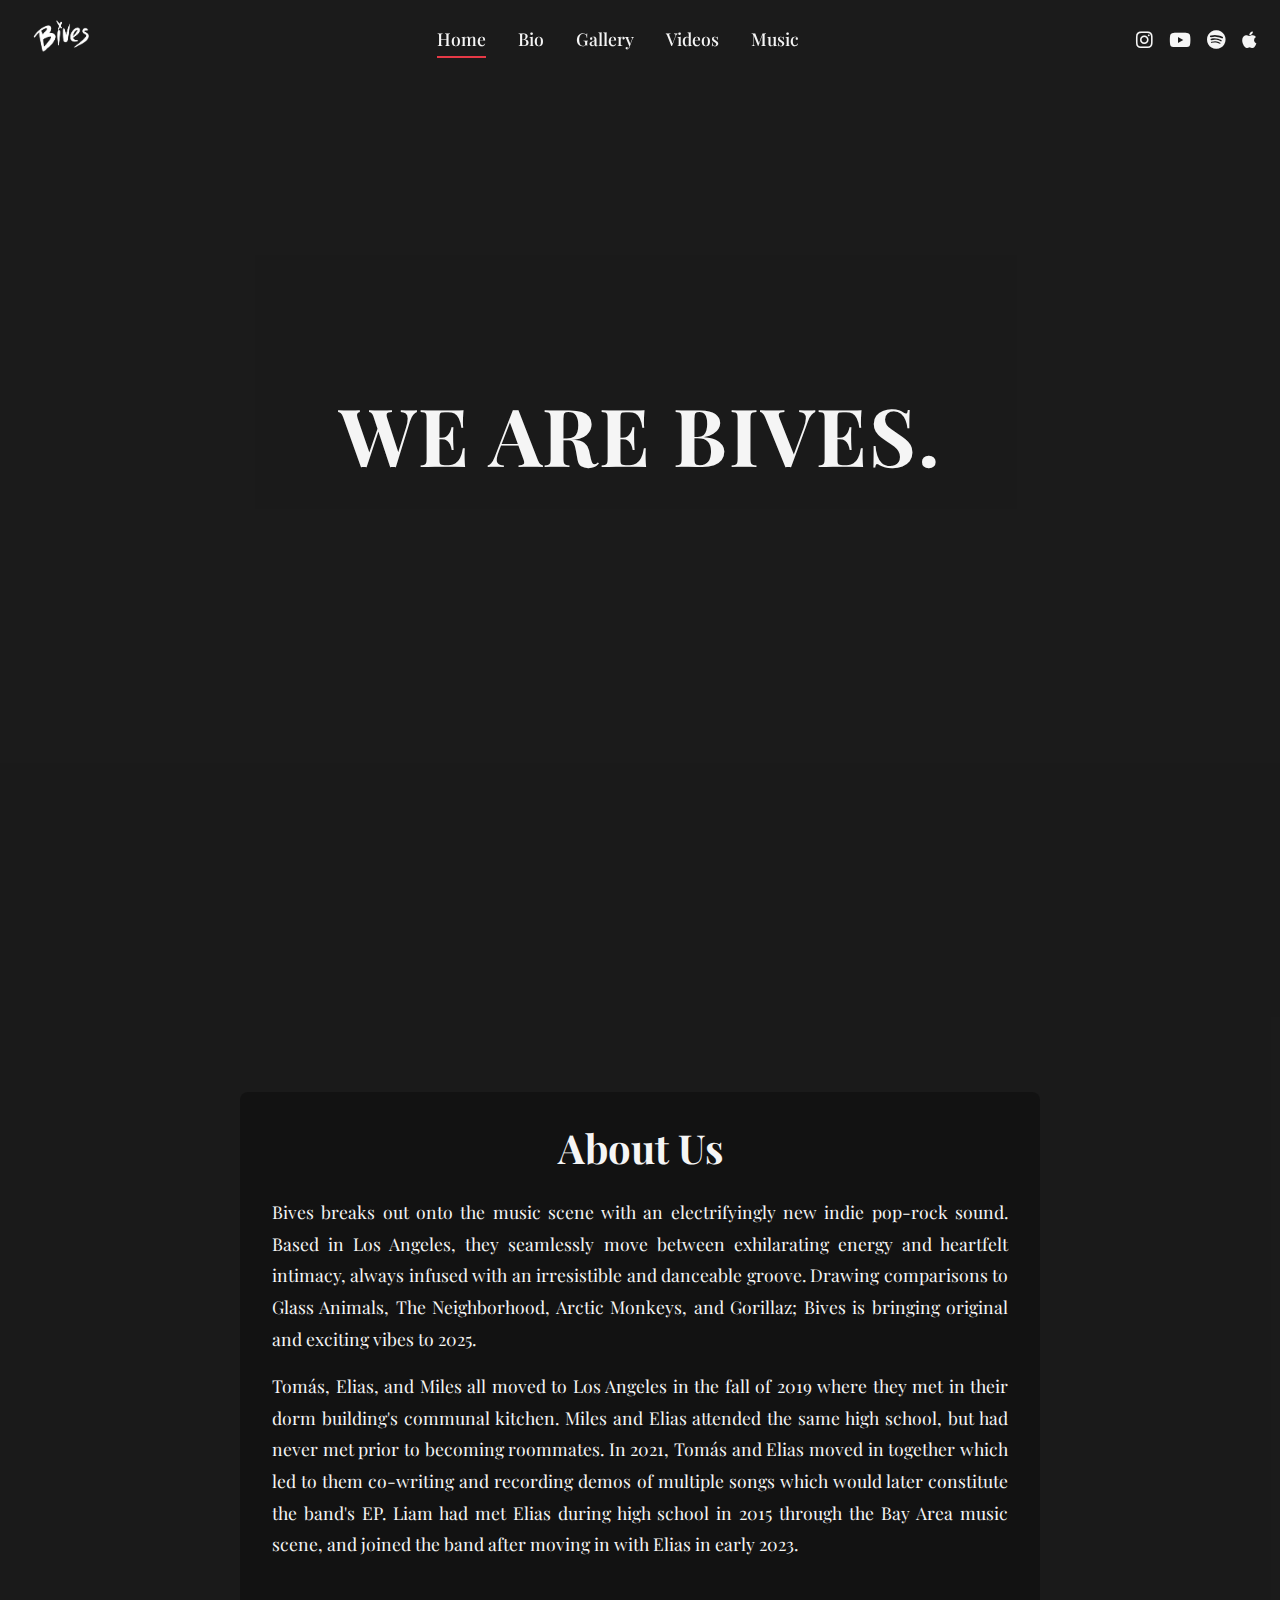
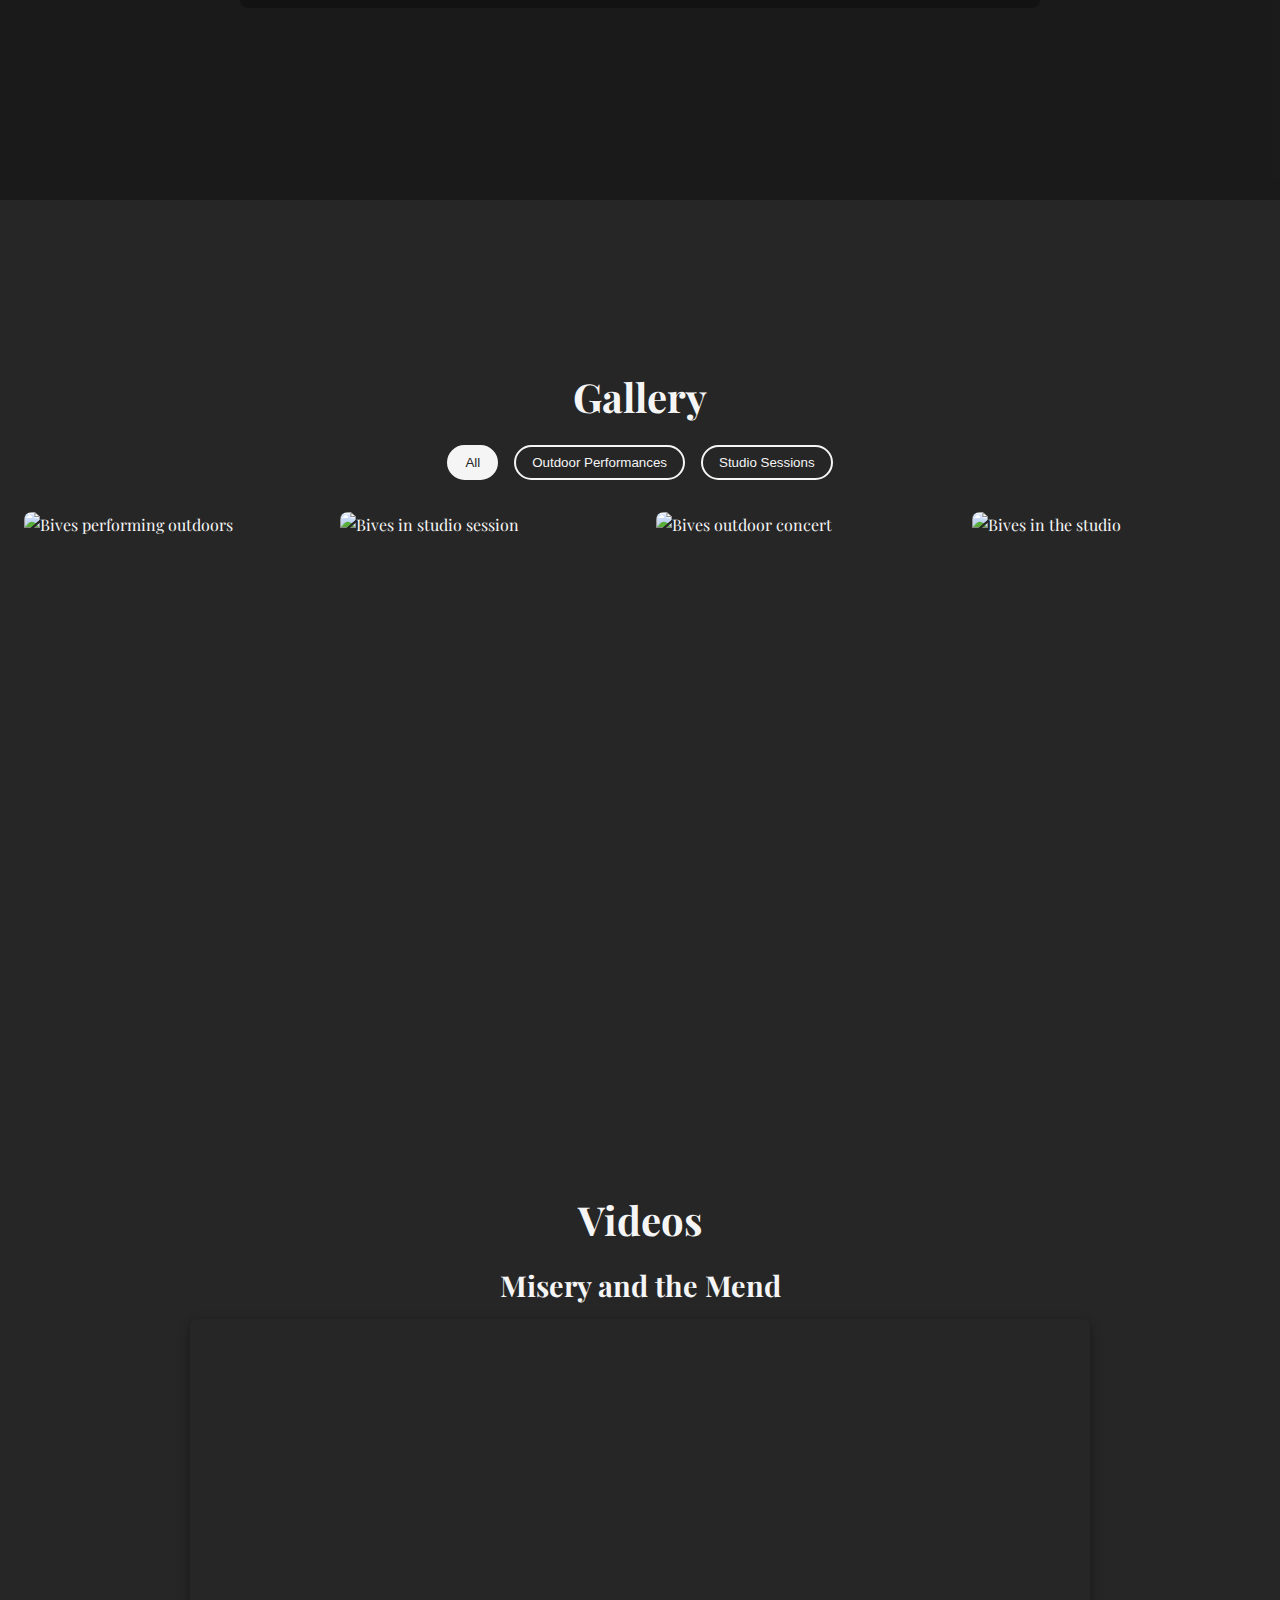
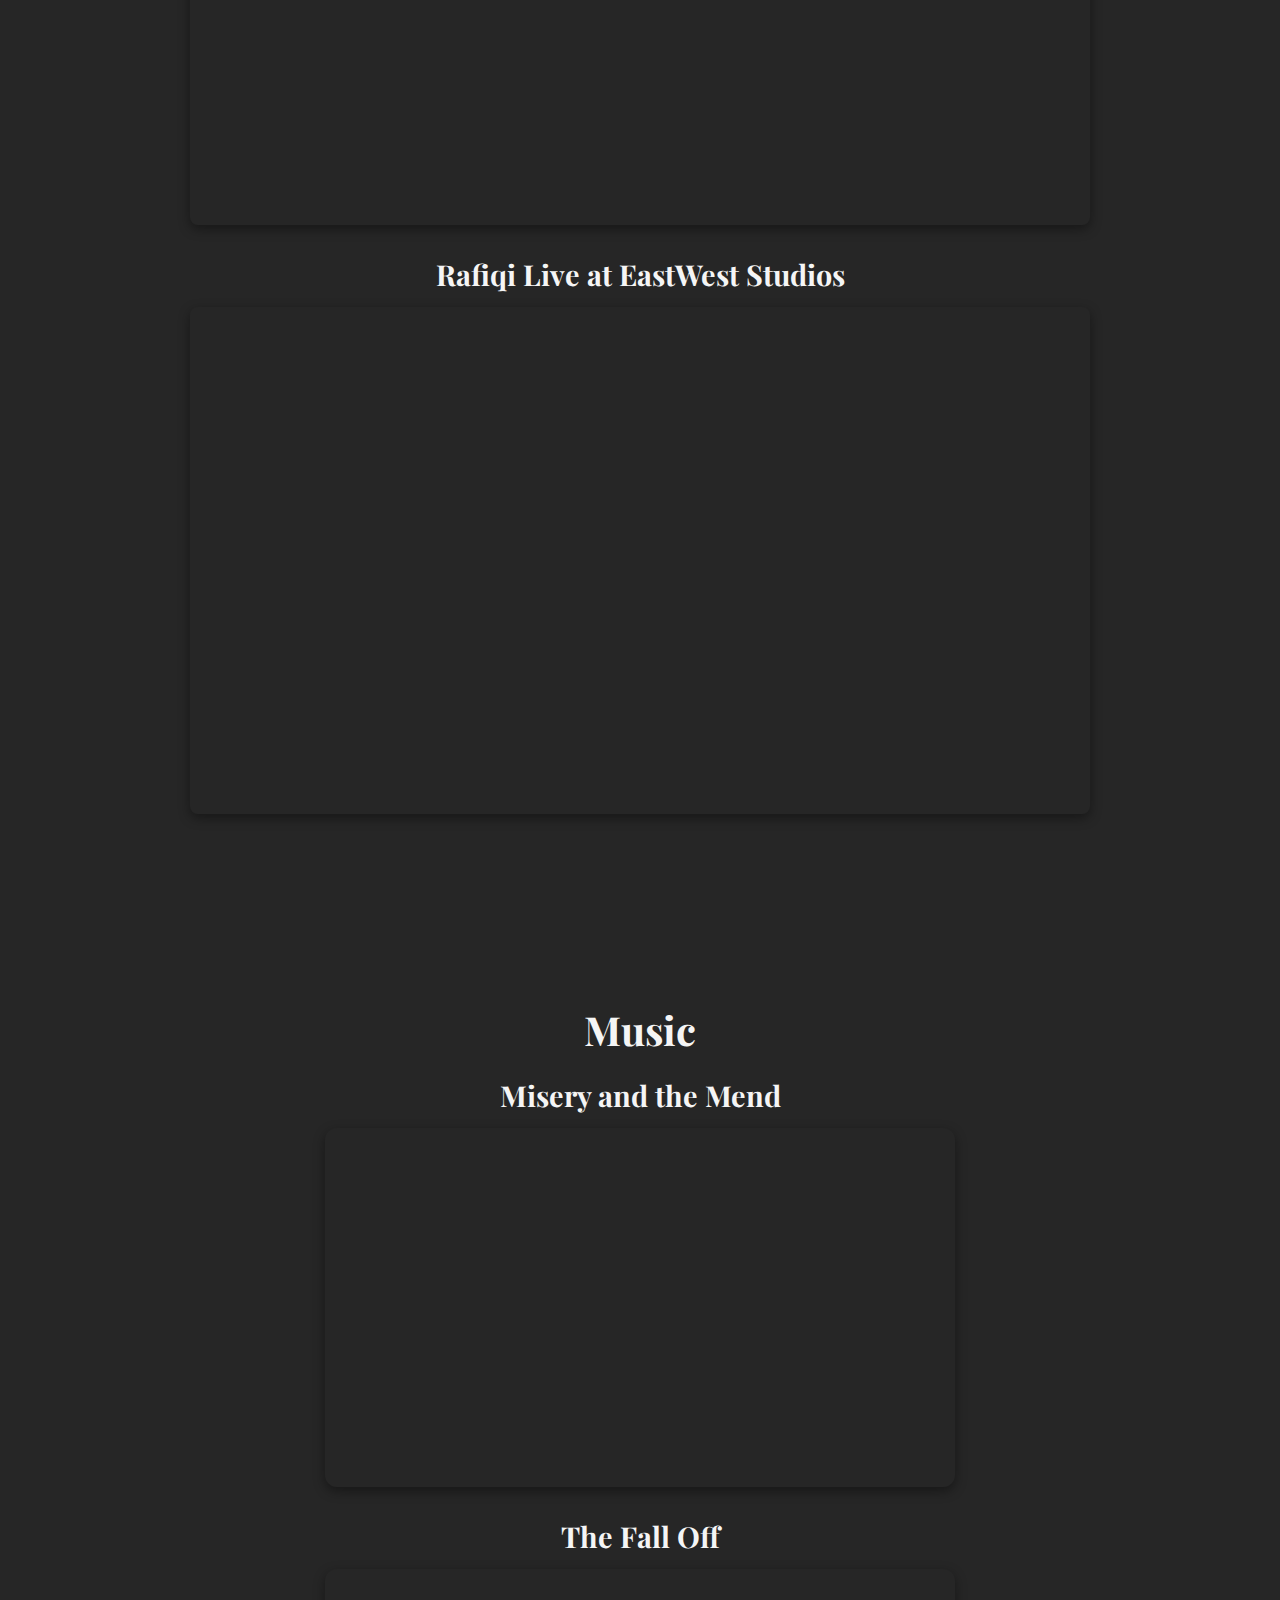
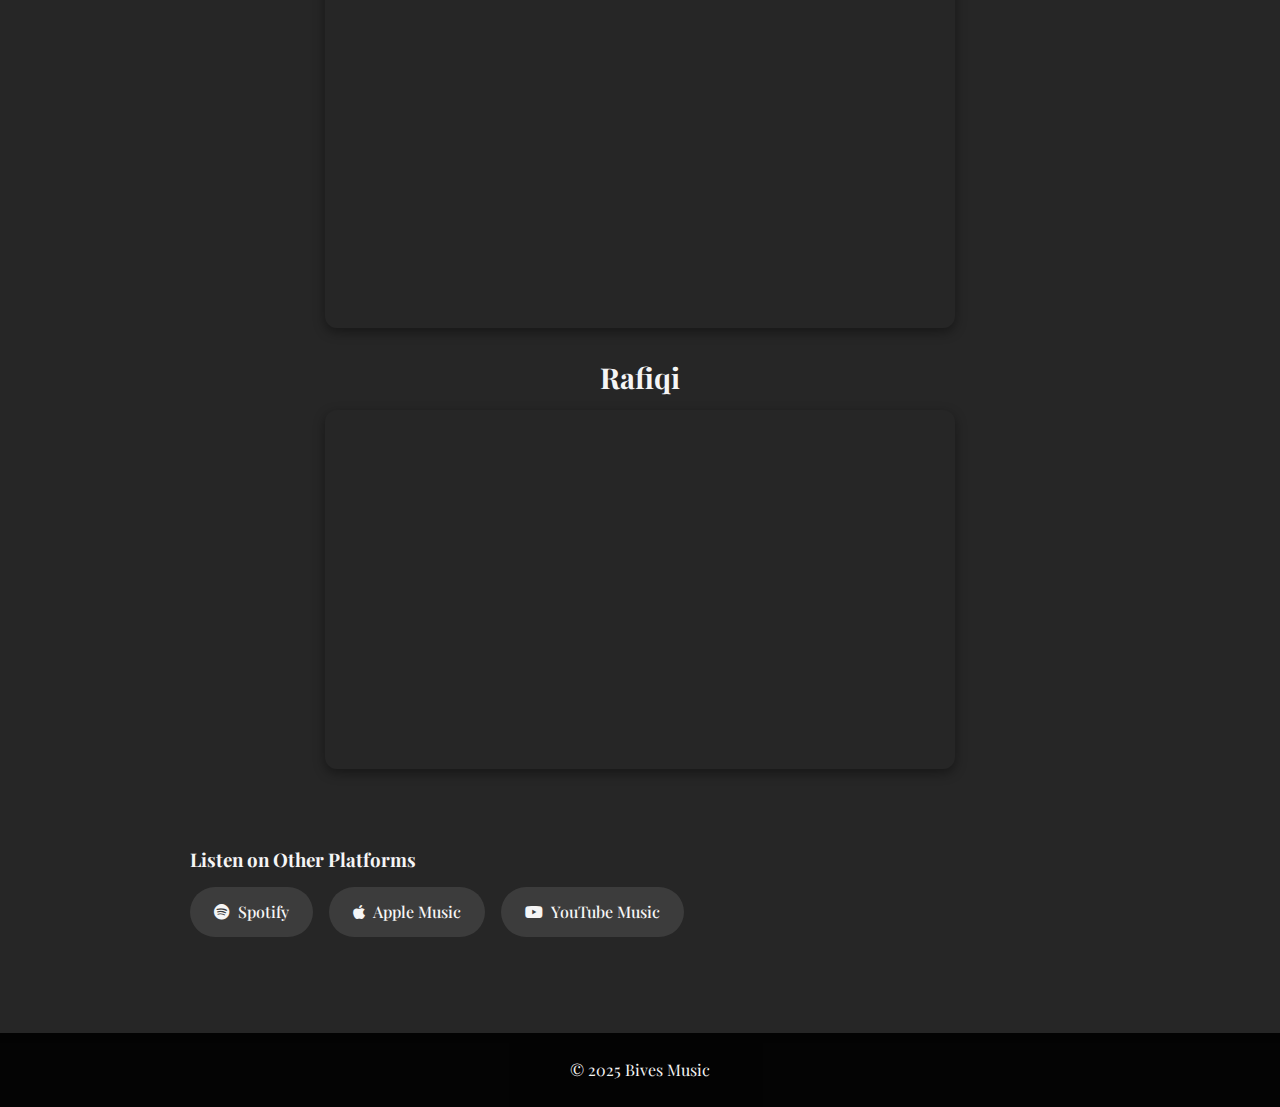
==== commit 6cf77e70: "Change lighting on pictures?" ====
--- a/Templates/index.html
+++ b/Templates/index.html
@@ -9,6 +9,9 @@
     <link rel="stylesheet" href="../Static/css/styles.css">
     <!-- Font Awesome for icons -->
     <link rel="stylesheet" href="https://cdnjs.cloudflare.com/ajax/libs/font-awesome/6.4.0/css/all.min.css">
+    <link rel="preconnect" href="https://fonts.googleapis.com">
+    <link rel="preconnect" href="https://fonts.gstatic.com" crossorigin>
+    <link href="https://fonts.googleapis.com/css2?family=Playfair+Display:ital,wght@0,400..900;1,400..900&display=swap" rel="stylesheet">
 </head>
 <body>
     <!-- Navigation -->
--- a/Static/css/styles.css
+++ b/Static/css/styles.css
@@ -8,7 +8,7 @@
     --text-light: #f5f5f5;
     --text-dark: #262626;
     --transition: all 0.3s ease;
-    --overlay-dark: rgba(0, 0, 0, 0.7);
+    --overlay-dark: rgba(0, 0, 0, 0.3);
     --overlay-light: rgba(255, 255, 255, 0.1);
 }
 
@@ -25,6 +25,7 @@
 
 body {
     font-family: 'Helvetica Neue', Arial, sans-serif;
+    font-family: 'Playfair display';
     line-height: 1.6;
     color: var(--text-light);
     background-color: var(--primary-color);
@@ -60,8 +61,8 @@
     position: fixed;
     width: 100%;
     z-index: 1000;
-    background-color: rgba(0, 0, 0, 0.7);
-    backdrop-filter: blur(10px);
+    /* background-color: rgba(0, 0, 0, 0.7); */
+    /* backdrop-filter: blur(10px); */
     padding: 1rem 0;
 }
 
@@ -210,6 +211,7 @@
     margin-bottom: 1rem;
     font-size: 1.1rem;
     line-height: 1.8;
+    text-align: justify;
 }
 
 /* ===== GALLERY PAGE ===== */
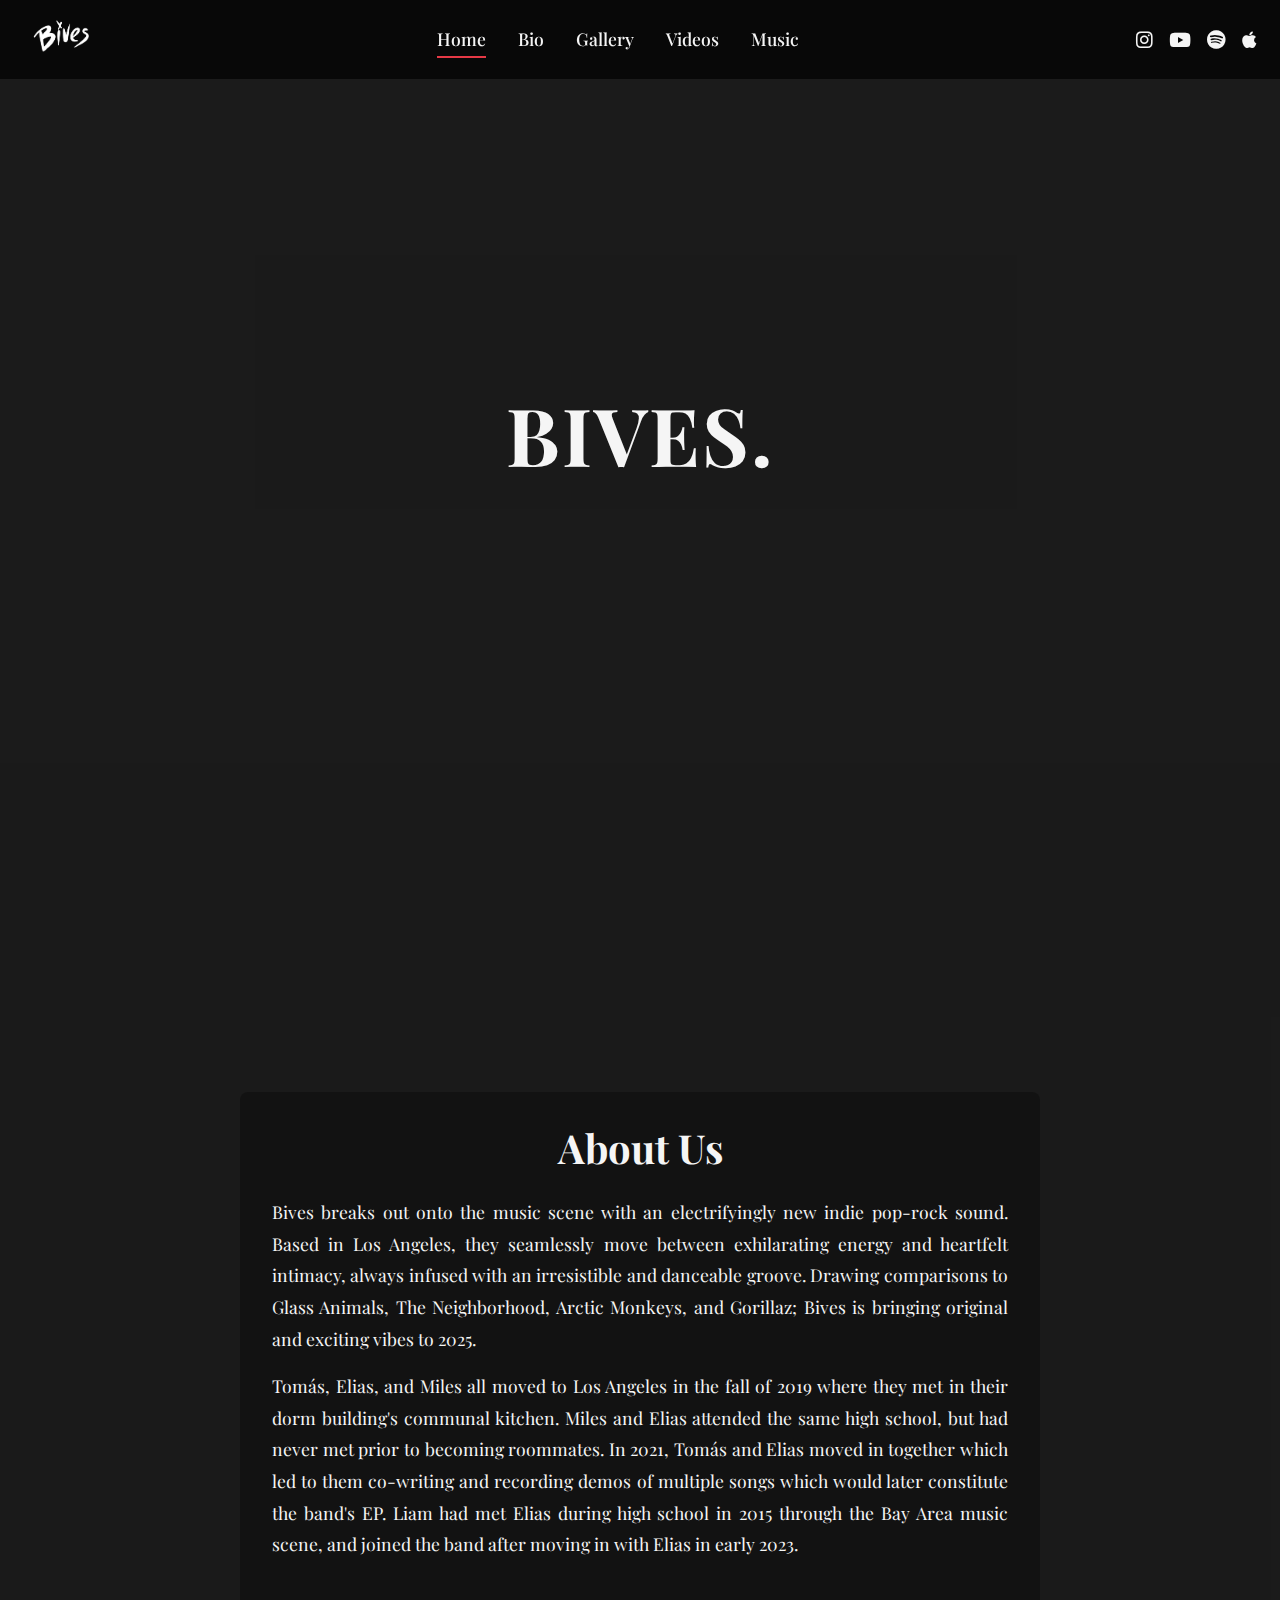
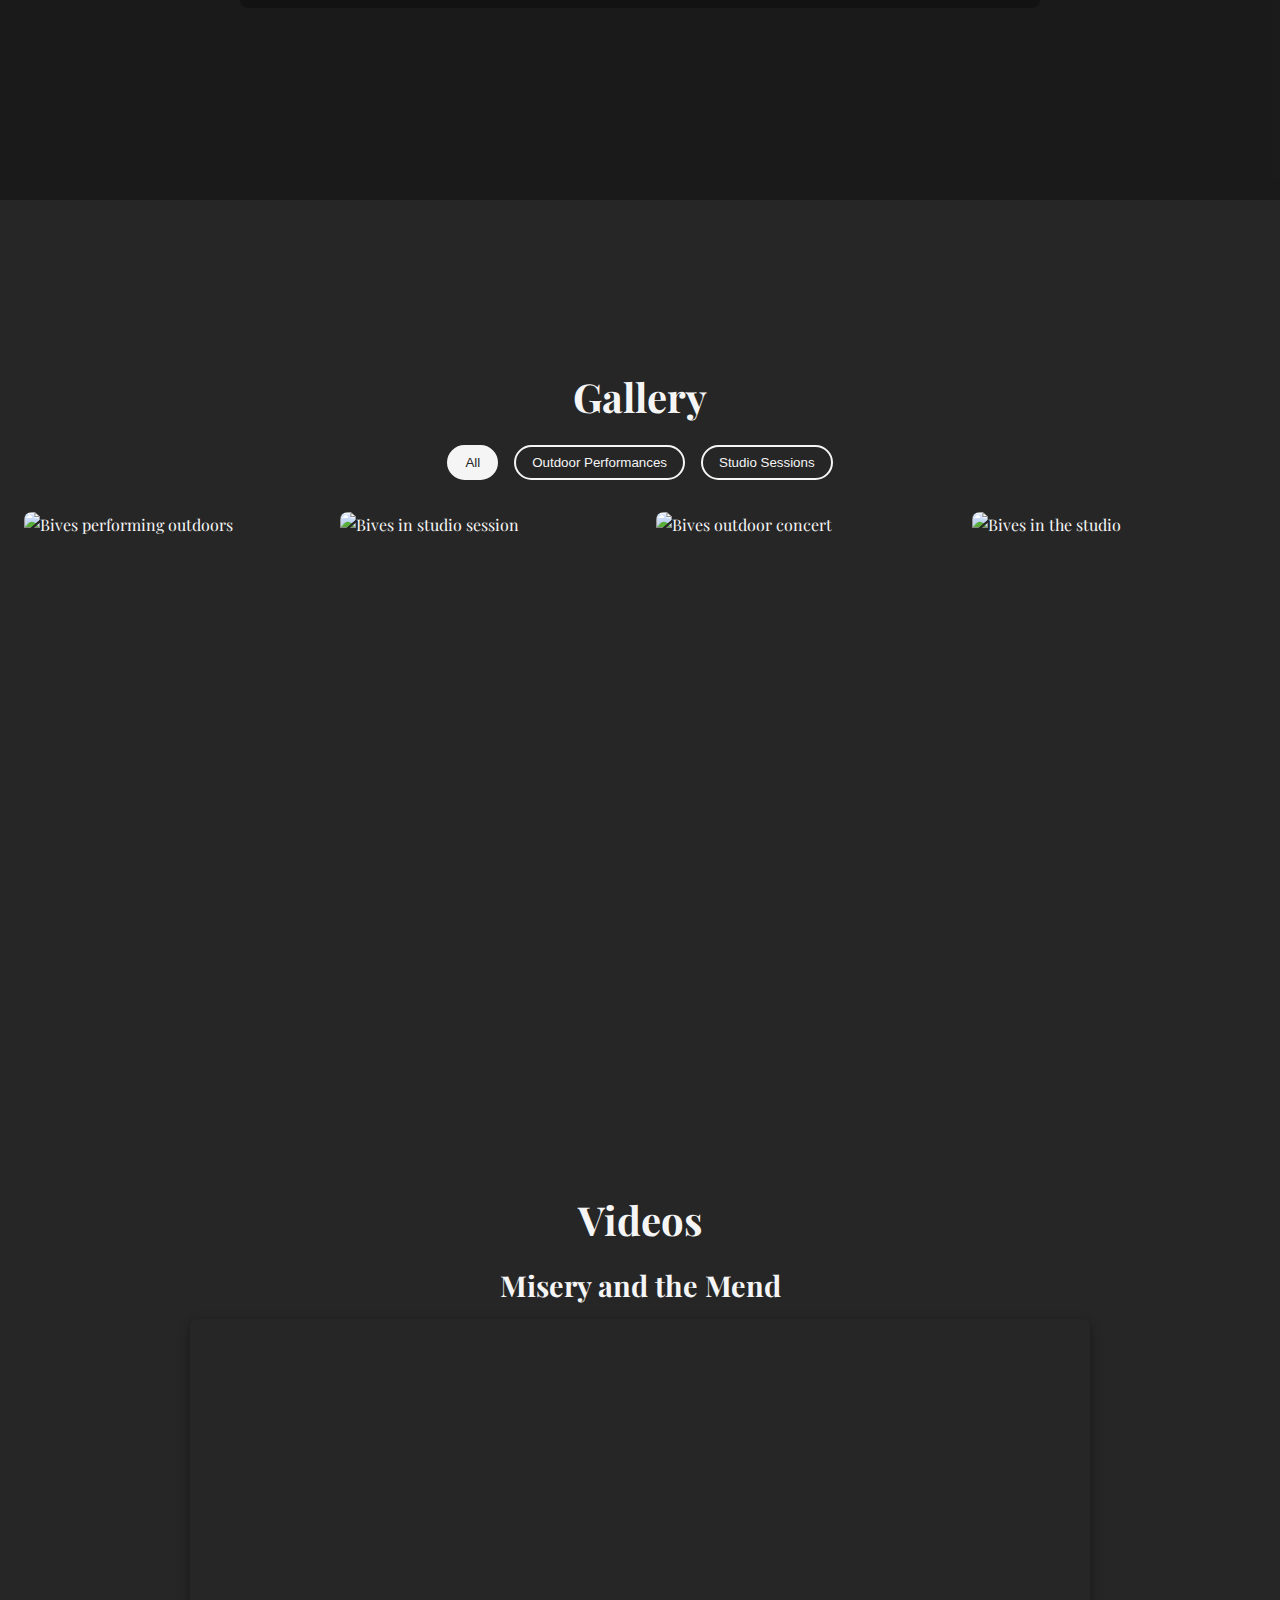
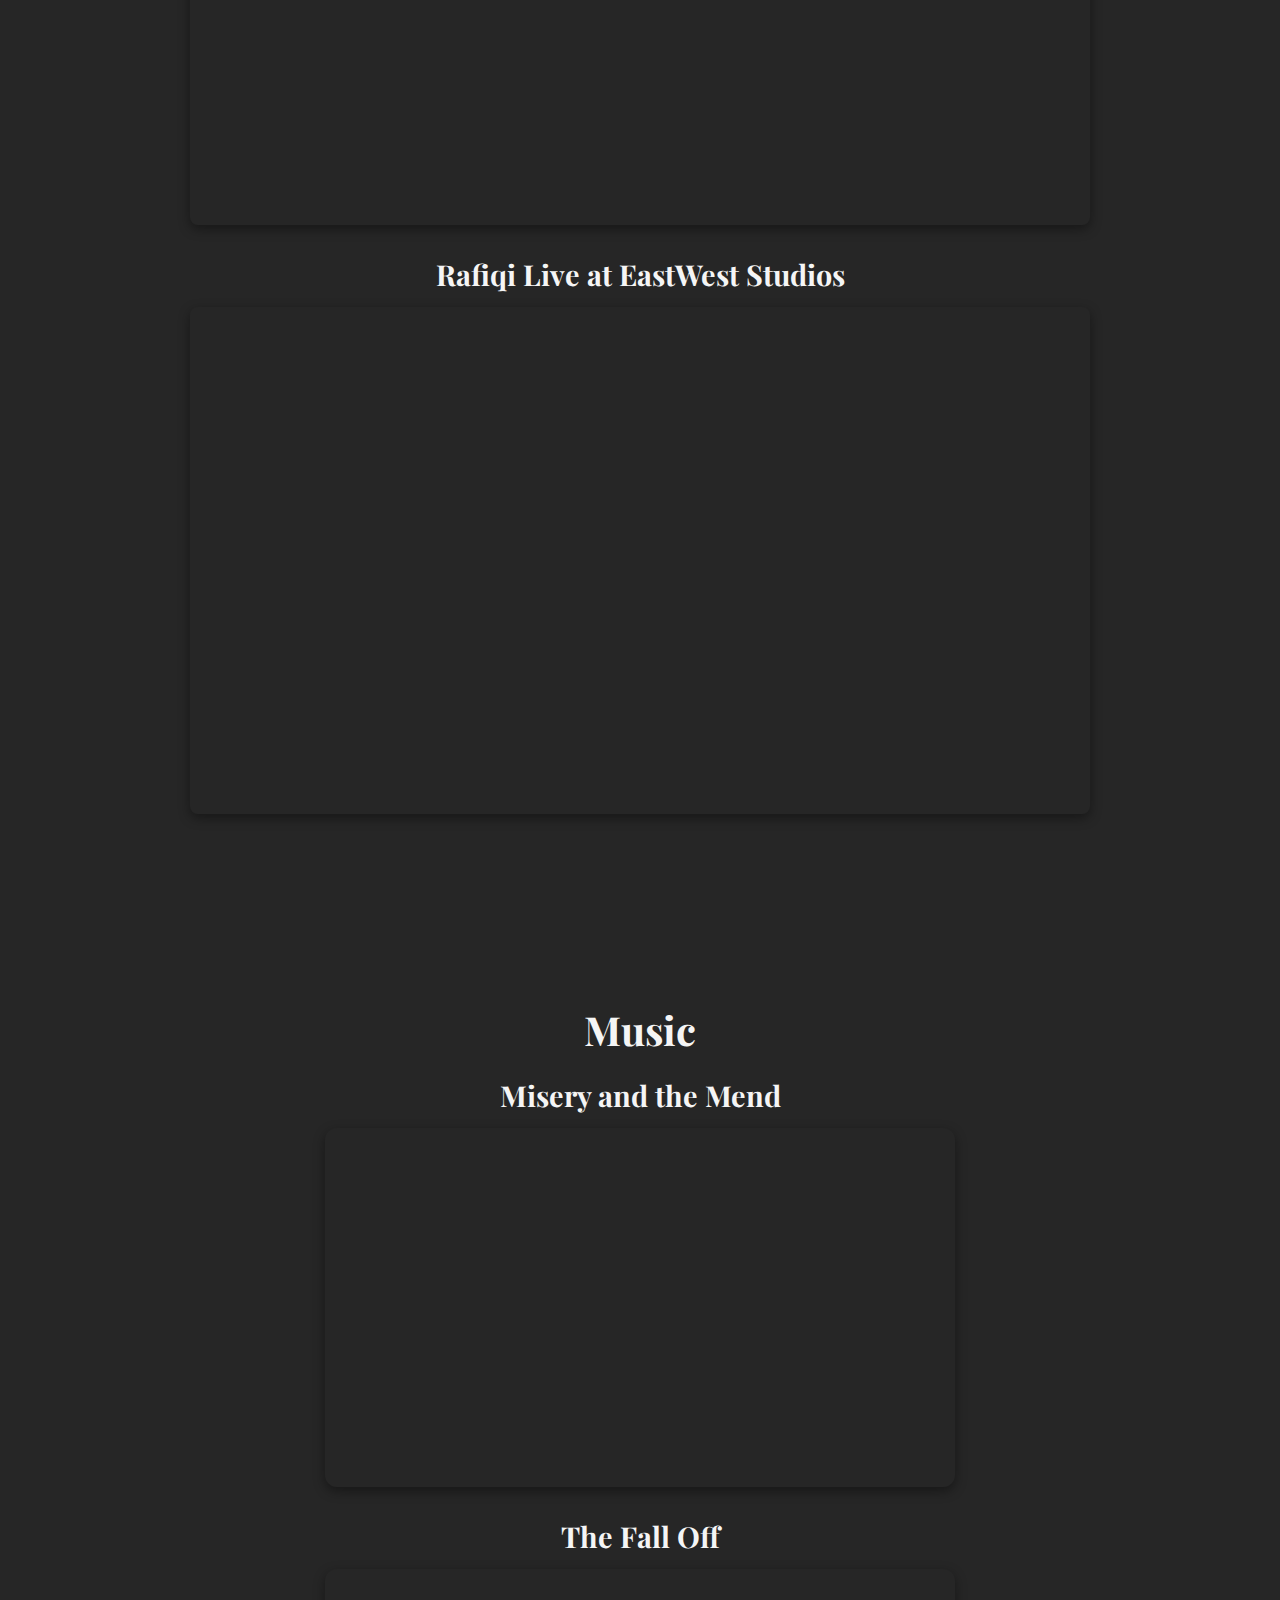
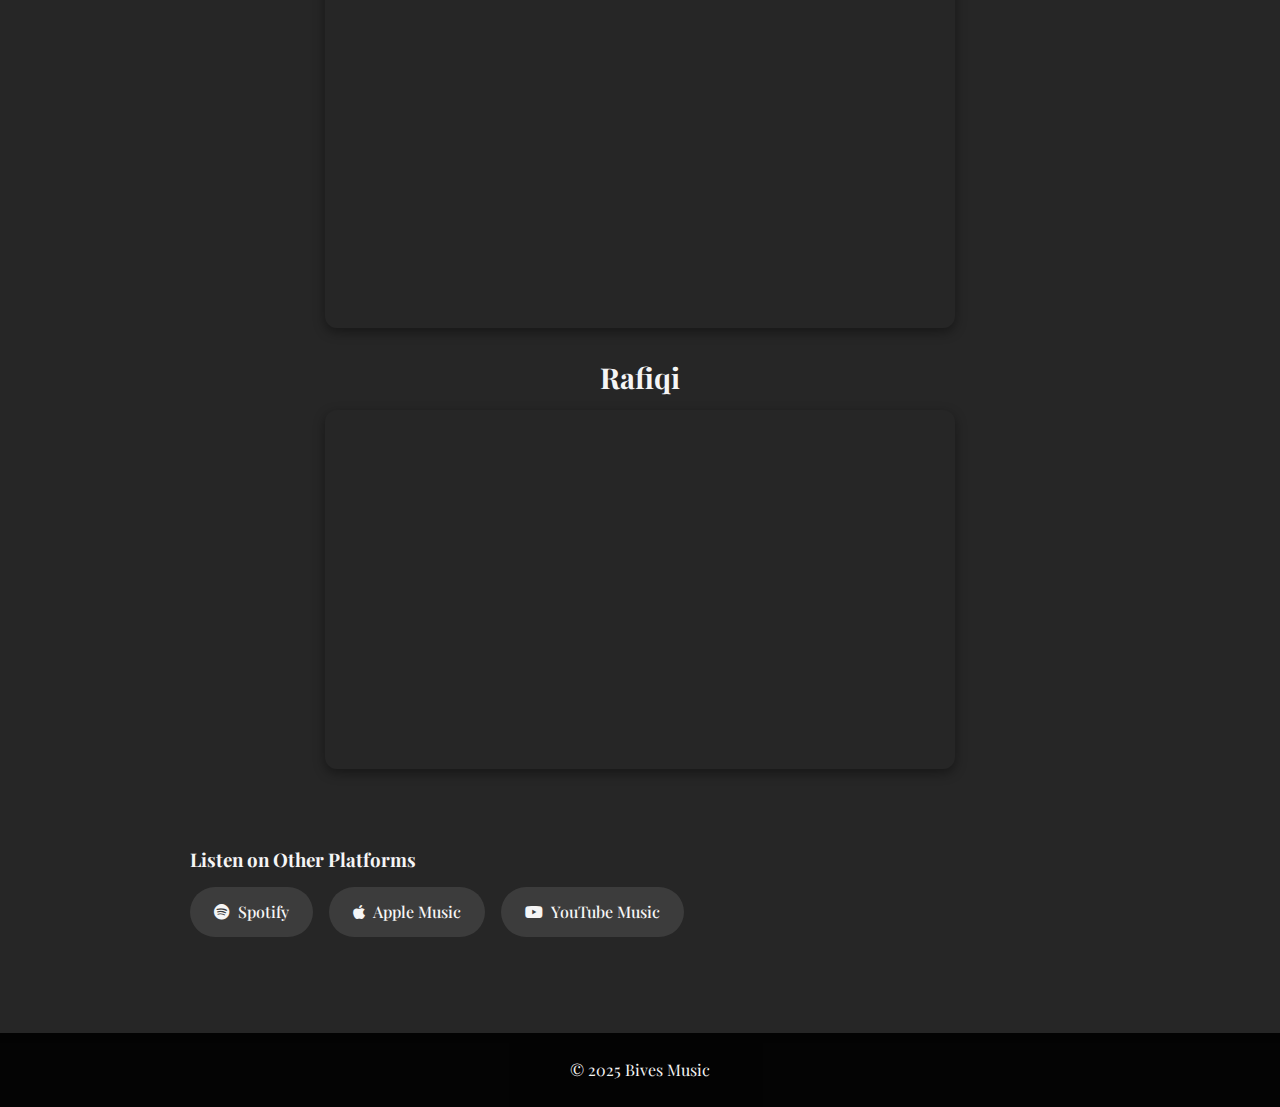
==== commit 70974e46: "Change layouts colors" ====
--- a/Templates/index.html
+++ b/Templates/index.html
@@ -63,7 +63,7 @@
         <!-- Home/Landing Page -->
         <section id="home" class="page home-page">
             <div class="page-content">
-                <h1 class="main-title">We are Bives.</h1>
+                <h1 class="main-title">Bives.</h1>
             </div>
         </section>
 
--- a/Static/css/styles.css
+++ b/Static/css/styles.css
@@ -61,8 +61,8 @@
     position: fixed;
     width: 100%;
     z-index: 1000;
-    /* background-color: rgba(0, 0, 0, 0.7); */
-    /* backdrop-filter: blur(10px); */
+    background-color: rgba(0, 0, 0, 0.7);
+    backdrop-filter: blur(10px);
     padding: 1rem 0;
 }
 
